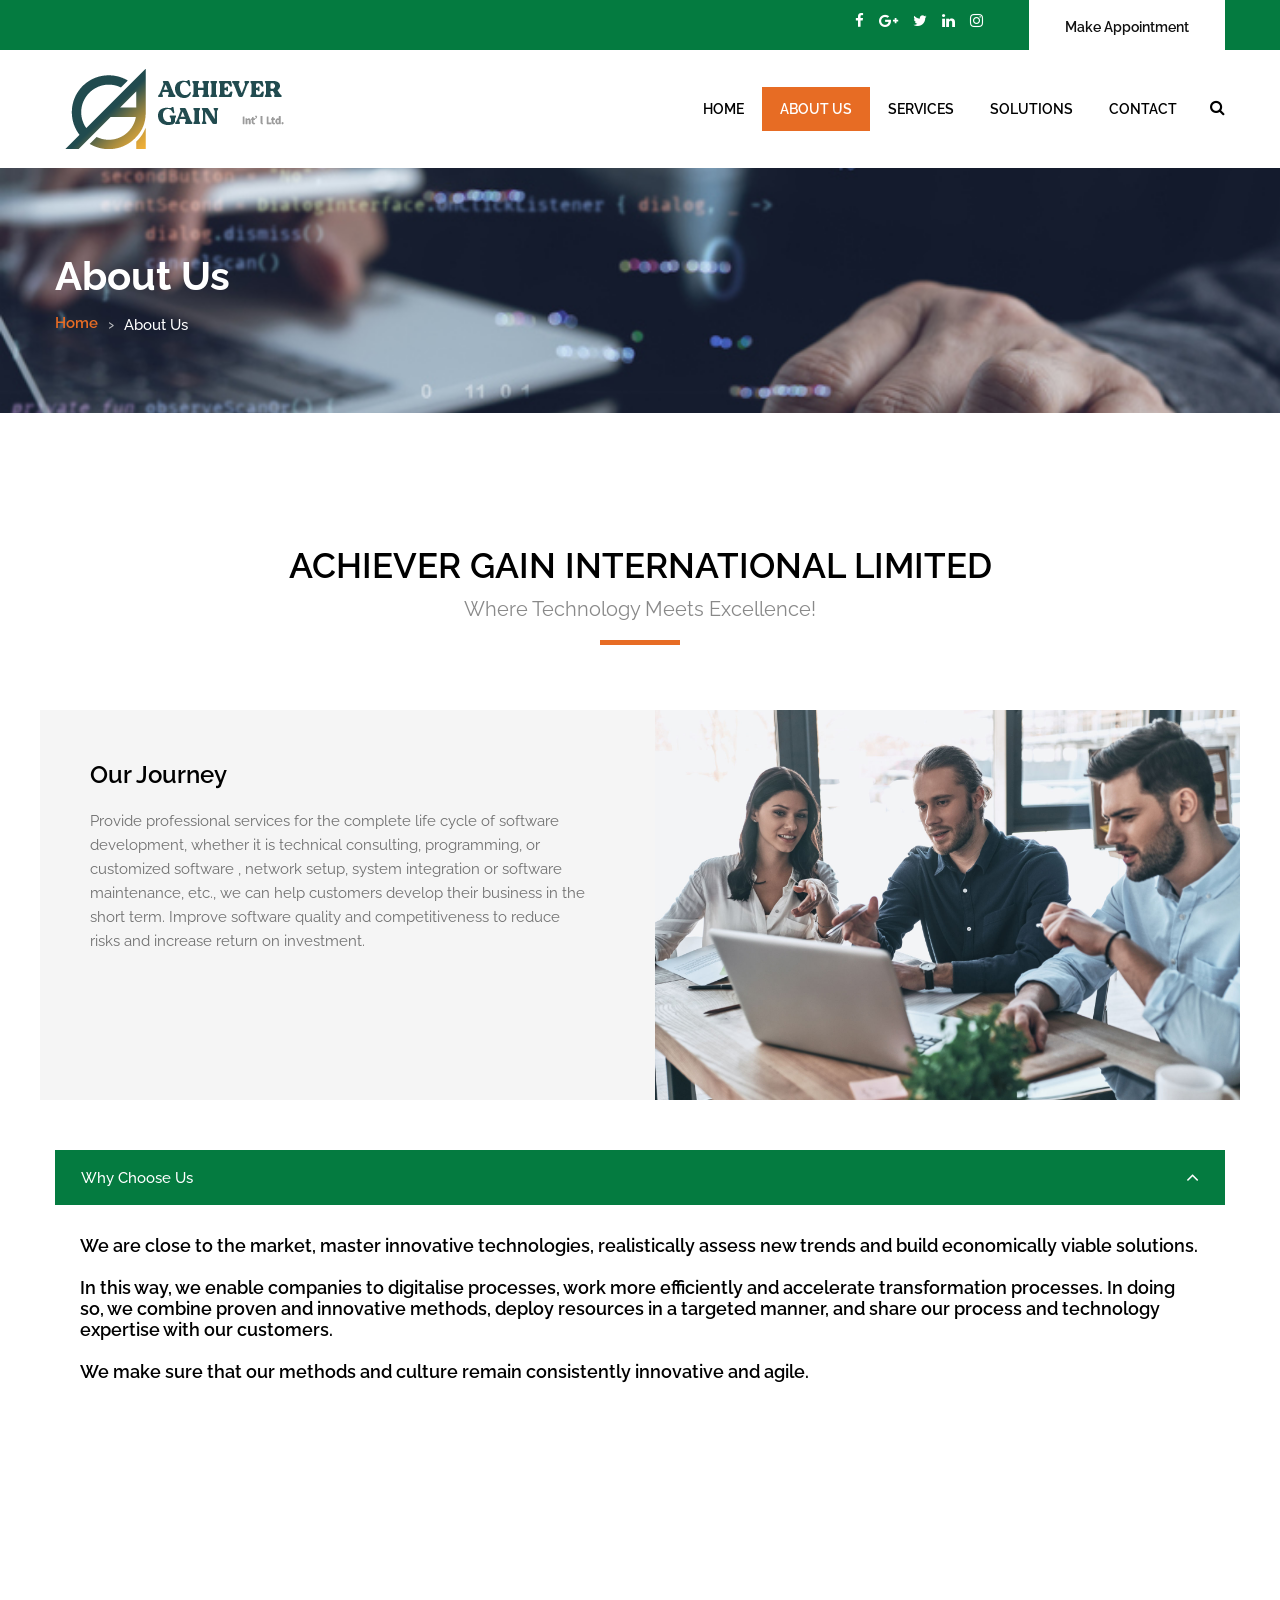
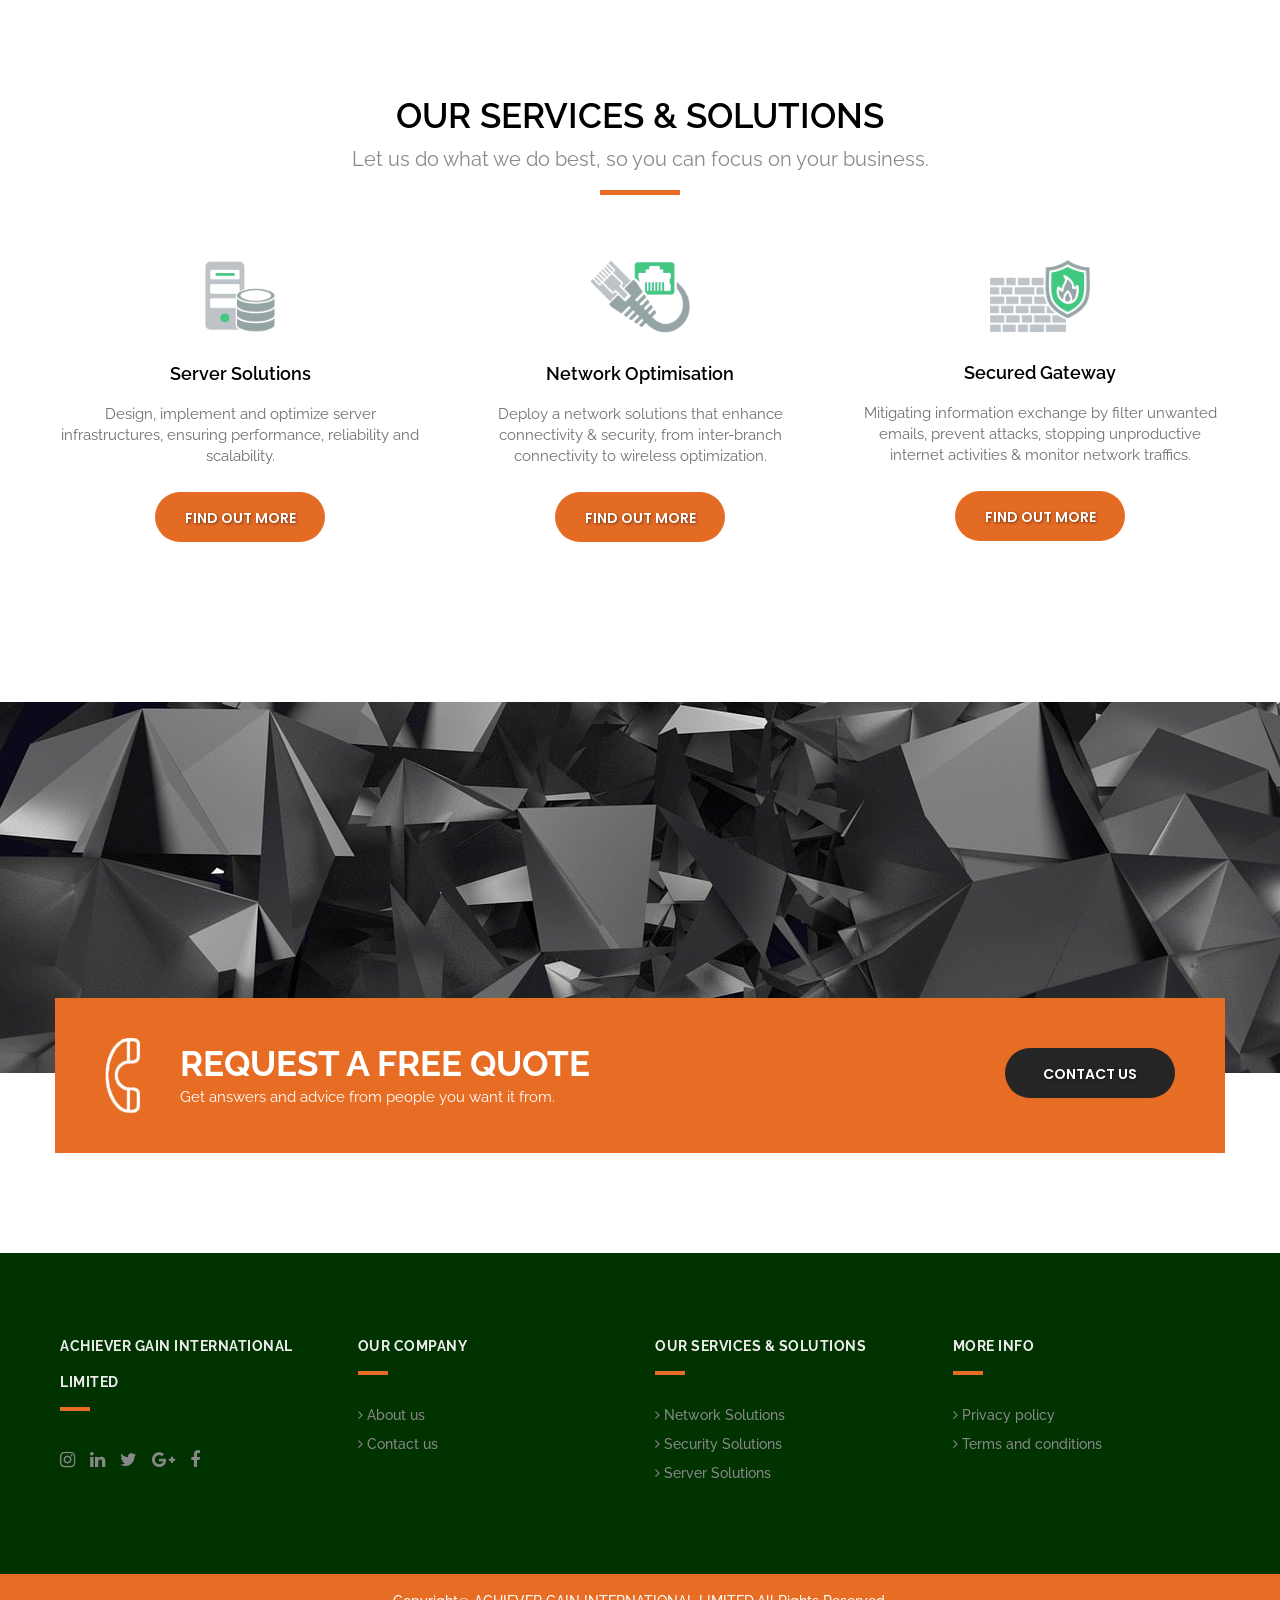
==== it_about.html @ d4561163 "完成（？ 應該剩聯絡我們功能" ====
<!DOCTYPE html>
<html lang="en">

<head>
	<!-- basic -->
	<meta charset="utf-8">
	<meta http-equiv="X-UA-Compatible" content="IE=edge">
	<!-- mobile metas -->
	<meta name="viewport" content="width=device-width, initial-scale=1">
	<meta name="viewport" content="initial-scale=1, maximum-scale=1">
	<!-- site metas -->
	<title>GTN - Where Technology Meets Excellence</title>
	<meta name="keywords" content="">
	<meta name="description" content="">
	<meta name="author" content="">
	<!-- site icons -->
	<link rel="icon" href="images/fevicon/fevicon.png" type="image/gif" />
	<!-- bootstrap css -->
	<link rel="stylesheet" href="css/bootstrap.min.css" />
	<!-- Site css -->
	<link rel="stylesheet" href="css/style.css" />
	<!-- responsive css -->
	<link rel="stylesheet" href="css/responsive.css" />
	<!-- colors css -->
	<link rel="stylesheet" href="css/colors1.css" />
	<!-- custom css -->
	<link rel="stylesheet" href="css/custom.css" />
	<!-- wow Animation css -->
	<link rel="stylesheet" href="css/animate.css" />
	<!--[if lt IE 9]>
      <script src="https://oss.maxcdn.com/libs/html5shiv/3.7.0/html5shiv.js"></script>
      <script src="https://oss.maxcdn.com/libs/respond.js/1.4.2/respond.min.js"></script>
      <![endif]-->
</head>

<body id="default_theme" class="it_service about">
	<!-- loader -->
	<div class="bg_load"> <img class="loader_animation" src="images/loaders/loader_1.png" alt="#" /> </div>
	<!-- end loader -->
	<!-- header -->
	<header id="default_header" class="header_style_1">
		<!-- header top -->
		<div class="header_top">
			<div class="container">
				<div class="row">
					<div class="col-md-8">
						<div class="full">
							<div class="topbar-left"></div>
						</div>
					</div>
					<div class="col-md-4 right_section_header_top">
						<div class="float-left">
							<div class="social_icon">
								<ul class="list-inline">
									<li><a class="fa fa-facebook" href="https://www.facebook.com/" title="Facebook"
											target="_blank"></a></li>
									<li><a class="fa fa-google-plus" href="https://plus.google.com/" title="Google+"
											target="_blank"></a></li>
									<li><a class="fa fa-twitter" href="https://twitter.com" title="Twitter"
											target="_blank"></a></li>
									<li><a class="fa fa-linkedin" href="https://www.linkedin.com" title="LinkedIn"
											target="_blank"></a></li>
									<li><a class="fa fa-instagram" href="https://www.instagram.com" title="Instagram"
											target="_blank"></a></li>
								</ul>
							</div>
						</div>
						<div class="float-right">
							<div class="make_appo"> <a class="btn white_btn"
									href="it_contact.html">Make Appointment</a> </div>
						</div>
					</div>
				</div>
			</div>
		</div>
		<!-- end header top -->
		<!-- header bottom -->
		<div class="header_bottom">
			<div class="container">
				<div class="row">
					<div class="col-lg-3 col-md-12 col-sm-12 col-xs-12">
						<!-- logo start -->
						<div class="logo"> <a href="index.html"><img src="images/logos/it_logo.png" alt="logo" /></a>
						</div>
						<!-- logo end -->
					</div>
					<div id="menu_box" class="col-lg-9 col-md-12 col-sm-12 col-xs-12">
						<!-- js 帶入 -->
					</div>
				</div>
			</div>
		</div>
		<!-- header bottom end -->
	</header>
	<!-- end header -->
	<!-- inner page banner -->
	<div id="inner_banner" class="section inner_banner_section">
		<div class="container">
			<div class="row">
				<div class="col-md-12">
					<div class="full">
						<div class="title-holder">
							<div class="title-holder-cell text-left">
								<h1 class="page-title">About Us</h1>
								<ol class="breadcrumb">
									<li><a href="index.html">Home</a></li>
									<li class="active">About Us</li>
								</ol>
							</div>
						</div>
					</div>
				</div>
			</div>
		</div>
	</div>
	<!-- end inner page banner -->
	<!-- section -->
	<div class="section padding_layout_1">
		<div class="container">
			<div class="row">
				<div class="col-md-12">
					<div class="full">
						<div class="main_heading text_align_center">
							<h2>ACHIEVER GAIN INTERNATIONAL LIMITED</h2>
							<p class="large">Where Technology Meets Excellence!</p>
						</div>
					</div>
				</div>
			</div>
			<!-- Profile Start -->
			<div class="row about_blog">
				<div class="col-lg-6 col-md-6 col-sm-12 about_cont_blog">
					<div class="full text_align_left">
						<h3>Our Journey</h3>
						<p>
							Provide professional services for the complete life cycle of software development, whether
							it
							is technical consulting, programming, or customized software , network setup, system
							integration or software maintenance, etc., we can help customers develop their business in
							the short term. Improve software quality and competitiveness to reduce risks and increase
							return on investment.
						</p>
					</div>
				</div>
				<div class="col-lg-6 col-md-6 col-sm-12 about_feature_img padding_right_0">
					<div class="full text_align_center">
						<img class="img-responsive" src="images/it_service/post-06.jpg" alt="#" />
					</div>
				</div>
			</div>
			<!-- Profile End -->
			<!-- Vision Start -->
			<div class="row" style="margin-top: 35px">
				<div class="col-md-12">
					<div class="full margin_bottom_30">
						<div class="accordion border_circle">
							<div class="bs-example">
								<div class="panel-group" id="accordion">
									<div class="panel panel-default">
										<div class="panel-heading">
											<p class="panel-title">
												<a data-toggle="collapse" data-parent="#accordion" href="#collapseOne"
													class="" aria-expanded="true">
													<!-- <i class="fa fa-bar-chart" aria-hidden="true"></i> -->
													Why Choose Us
													<i class="fa fa-angle-down"></i>
												</a>
											</p>
										</div>
										<div id="collapseOne" class="panel-collapse collapse show">
											<div class="panel-body">
												<p>
												<h4>

													We are close to the market, master innovative technologies,
													realistically assess new trends and build economically viable
													solutions. <br><br>
													In this way, we enable companies to digitalise processes,
													work more efficiently and accelerate transformation processes.
													In doing so, we combine proven and innovative methods,
													deploy resources in a targeted manner,
													and share our process and technology expertise with our
													customers.<br><br>
													We make sure that our methods and culture remain consistently
													innovative and agile.
													</b>

												</h4>
												</p>
											</div>
										</div>
									</div>
								</div>
							</div>
						</div>
					</div>
				</div>
			</div>
			<!-- Vision End -->
		</div>
	</div>
	<!-- end section -->
	<!-- section -->
	<div class="section padding_layout_1">
		<div class="container">
			<div class="row">
				<div class="col-md-12">
					<div class="full">
						<div class="main_heading text_align_center">
							<h2>Our Services & Solutions</h2>
							<p class="large">Let us do what we do best, so you can focus on your business.</p>
						</div>
					</div>
				</div>
			</div>
			<div class="row">
				<div class="col-lg-4 col-md-6 col-sm-6 col-xs-12">
					<div class="full text_align_center margin_bottom_30">
						<div class="center">
							<div class="icon"> <img src="images/it_service/i2.png" alt="#" /> </div>
						</div>
						<h4 class="theme_color">Server Solutions</h4>
						<p>Design, implement and optimize server infrastructures, ensuring performance, reliability and
							scalability.</p>
						<p><a class="btn main_bt" href="it_server_solution.html">Find Out More</a></p>
					</div>
				</div>
				<div class="col-lg-4 col-md-6 col-sm-6 col-xs-12">
					<div class="full text_align_center margin_bottom_30 margin_0">
						<div class="center">
							<div class="icon"> <img src="images/it_service/i4.png" alt="#" /> </div>
						</div>
						<h4 class="theme_color">Network Optimisation</h4>
						<p>Deploy a network solutions that enhance connectivity & security, from inter-branch
							connectivity to wireless optimization.</ p>
						<p><a class="btn main_bt" href="it_network_solution.html">Find Out More</a></p>
					</div>
				</div>
				<div class="col-lg-4 col-md-6 col-sm-6 col-xs-12">
					<div class="full text_align_center margin_bottom_30 margin_0">
						<div class="center">
							<div class="icon"> <img src="images/it_service/i5.png" alt="#" /> </div>
						</div>
						<h4 class="theme_color">Secured Gateway</h4>
						<p>Mitigating information exchange by filter unwanted emails, prevent attacks, stopping
							unproductive internet activities & monitor network traffics.</p>
						<p><a class="btn main_bt" href="it_security_solution.html">Find Out More</a></p>
					</div>
				</div>
			</div>
		</div>
	</div>
	<!-- end section -->
	<style>
		.unafter::after {
			display: none;
		}
	</style>
	<!-- section -->
	<div class="section padding_layout_1 testmonial_section white_fonts">
		<div class="container">
			<div class="row">
				<div class="col-md-12">
					<div class="full">
						<div class="main_heading text_align_left unafter"></div>
					</div>
				</div>
			</div>
			<div class="row">
				<div class="col-sm-7">
					<div class="full">
						<div id="testimonial_slider" class="carousel slide" data-ride="carousel">

						</div>
					</div>
				</div>
				<div class="col-sm-5">
					<div class="full"> </div>
				</div>
			</div>
		</div>
	</div>
	<!-- end section -->
	<!-- section -->
	<div class="section">
		<div class="container">
			<div class="row">
				<div class="col-md-12">
					<div class="full">
						<div class="contact_us_section">
							<div class="call_icon"> <img src="images/it_service/phone_icon.png" alt="#" /> </div>
							<div class="inner_cont">
								<h2>REQUEST A FREE QUOTE</h2>
								<p>Get answers and advice from people you want it from.</p>
							</div>
							<div class="button_Section_cont"><a class="btn dark_gray_bt" href="it_contact.html">Contact us</a> </div>
						</div>
					</div>
				</div>
			</div>
		</div>
	</div>
	<!-- end section -->
	<!-- section -->
	<div class="section padding_layout_1" style="padding: 50px 0;">

	</div>
	<!-- end section -->
	<!-- Modal -->
	<div class="modal fade" id="search_bar" role="dialog">
		<div class="modal-dialog">
			<!-- Modal content-->
			<div class="modal-content">
				<div class="modal-header">
					<button type="button" class="close" data-dismiss="modal"><i class="fa fa-close"></i></button>
				</div>
				<div class="modal-body">
					<div class="row">
						<div
							class="col-lg-8 col-md-8 col-sm-8 offset-lg-2 offset-md-2 offset-sm-2 col-xs-10 col-xs-offset-1">
							<div class="navbar-search">
								<form action="#" method="get" id="search-global-form" class="search-global">
									<input type="text" placeholder="Type to search" autocomplete="off" name="s"
										id="search" value="" class="search-global__input">
									<button class="search-global__btn"><i class="fa fa-search"></i></button>
									<div class="search-global__note">Begin typing your search above and press return to
										search.</div>
								</form>
							</div>
						</div>
					</div>
				</div>
			</div>
		</div>
	</div>
	<!-- End Model search bar -->
	<!-- footer -->
	<footer id="footer_box" class="footer_style_2">
		<!-- js帶入 -->
	</footer>
	<!-- end footer -->
	<!-- js section -->
	<script src="js/jquery.min.js"></script>
	<script src="js/bootstrap.min.js"></script>
	<!-- menu js -->
	<script src="js/menumaker.js"></script>
	<!-- wow animation -->
	<script src="js/wow.js"></script>
	<!-- custom js -->
	<script src="js/custom.js"></script>
	<script src="./js/model.js"></script>
</body>

</html>
---- css/style.css ----
/*------------------------------------------------------------------
		File Name: style.css
-------------------------------------------------------------------*/

/*------------------------------------------------------------------
		[Table of contents]

	1.  IMPORT FONTS
    2.  IMPORT FILES
	3.  BASIC
    4.  LOADER
	5.  HEADER
	    - Header Top 
	    - Menu 
	    - Search Bar
	    - Side Menu
		- Fix Header
	6.  SLIDER PARALLAX
	    - Simple Parallax
	    - Slider Text
		- Testimonial slider
	7.  SECTION
	    - Counter
		- Form
		- Progress Bar
		- Pagination
	8.  SLIDER
	9.  ACCORDION
	10. PRICE TABLE
	11. INNER PAGE BANNER
	12. SIDEBAR
	    - Sidebar Search
	13. BLOG	
        - Blog Detail	
	14. CASE STUDIES
	15. SHOP
    16. FOOTER
	17. CUSTOM
		
-------------------------------------------------------------------*/

/*------------------------------------------------------------------
		1. IMPORT FONTS
-------------------------------------------------------------------*/

@import url(https://fonts.googleapis.com/css?family=Source+Sans+Pro:300,400,400i,600,700,900);
@import url('https://fonts.googleapis.com/css?family=Raleway:100,100i,200,200i,300,300i,400,400i,500,500i,600,600i,700,700i,800,800i,900,900i');
@import url('https://fonts.googleapis.com/css?family=Poppins:100,100i,200,200i,300,300i,400,400i,500,500i,600,600i,700,700i,800,800i,900,900i');
@import url(https://fonts.googleapis.com/css?family=Roboto:300,400,400i,500,500i,700,700i);
@import url(https://fonts.googleapis.com/css?family=Arvo:400,400i,700,700i);
/*------------------------------------------------------------------
		2. IMPORT FILES
-------------------------------------------------------------------*/

@import url(animate.css);
@import url(font-awesome.min.css);
/*------------------------------------------------------------------
		3. BASIC
-------------------------------------------------------------------*/

* {
    margin: 0;
    padding: 0;
    outline: none !important;
    box-sizing: border-box;
}

html,
body {
    color: #898989;
    font-size: 15px;
    font-family: 'Raleway', sans-serif;
    line-height: normal;
    font-weight: 400;
    overflow-x: hidden;
}

body {
    overflow-x: hidden;
}

body.demos .section {
    background: url(images/bg.png) repeat top center #f2f3f5;
}

body.demos .section-title img {
    max-width: 280px;
    display: block;
    margin: 10px auto;
}

body.demos .service-widget h3 {
    border-bottom: 1px solid #ededed;
    font-size: 18px;
    padding: 20px 0;
    background-color: #ffffff;
}

body.demos .service-widget {
    margin: 0 0 30px;
    padding: 30px;
    background-color: #fff
}

body.demos .container-fluid {
    max-width: 1080px
}

a {
    color: #1f1f1f;
    text-decoration: none !important;
    outline: none !important;
    -webkit-transition: all .3s ease-in-out;
    -moz-transition: all .3s ease-in-out;
    -ms-transition: all .3s ease-in-out;
    -o-transition: all .3s ease-in-out;
    transition: all .3s ease-in-out;
}

h1,
h2,
h3,
h4,
h5,
h6 {
    letter-spacing: 0;
    font-weight: normal;
    position: relative;
    padding: 0;
    font-weight: normal;
    line-height: normal;
    color: #1f1f1f;
    margin: 0
}

h6 {
    font-size: 14px;
    margin-bottom: 10px;
}

h1 {
    font-size: 24px
}

.small_heading.main-heading h2 {
    font-size: 21px;
}

.small_heading.main-heading::after {
    top: 18px;
}

.small_heading.main-heading {
    margin-bottom: 20px;
    width: 100%;
}

h3 {
    font-size: 18px
}

h4 {
    font-size: 16px
}

h5 {
    font-size: 14px
}

h1 a,
h2 a,
h3 a,
h4 a,
h5 a,
h6 a {
    color: #212121;
    text-decoration: none !important;
    opacity: 1
}

ol,
ul {
    list-style: none;
    margin: 0;
}

a {
    color: #000;
    text-decoration: none;
    outline: none;
}

a,
.btn {
    text-decoration: none !important;
    outline: none !important;
    -webkit-transition: all .3s ease-in-out;
    -moz-transition: all .3s ease-in-out;
    -ms-transition: all .3s ease-in-out;
    -o-transition: all .3s ease-in-out;
    transition: all .3s ease-in-out;
}

.btn-custom {
    margin-top: 20px;
    background-color: transparent;
    border: 2px solid #ddd;
    padding: 12px 40px;
    font-size: 16px;
}

.button_section {
    float: left;
    width: 100%;
}

a.btn,
button.btn {
    min-width: 170px;
    height: 50px;
    border-radius: 100px;
    padding: 0;
    text-align: center;
    line-height: 52px;
    font-size: 14px;
    font-weight: 600;
    text-transform: uppercase;
    margin-top: 10px;
    color: #fff;
    border: solid transform 1px;
    text-shadow: 1px 1px 3px rgba(0, 0, 0, .5);
    position: relative;
    font-family: 'Poppins', sans-serif;
}

.btn.dark_gray_bt {
    background: #252525;
}

a.btn.border_btn {
    border: solid transparent 1px;
    background: transparent;
}

a.btn:hover,
button.btn:hover,
a.btn:focus,
button.btn:focus {
    background: #252525;
    color: #fff;
}

button.btn.white_btn,
a.btn.white_btnbutton.btn.white_btn,
a.btn.white_btn {
    background: #fff;
    padding: 0 50px;
}

.btn.square_bt i {
    margin-left: 8px;
    font-weight: 600;
    top: -1px;
    position: relative;
}

.bottom_info .btn.square_bt {
    margin: 0;
}

.bottom_info .pull-right {
    margin-top: 17px !important;
}

.blog_grid .bottom_info .pull-right {
    margin-top: 0 !important;
}

.padding-bottom_0 {
    padding-bottom: 0 !important;
}

.padding-top_0 {
    padding-top: 0 !important;
}

.padding-bottom_1 {
    padding-bottom: 10px !important;
}

.padding-bottom_2 {
    padding-bottom: 20px !important;
}

.padding-bottom_3 {
    padding-bottom: 30px !important;
}

.padding-bottom_4 {
    padding-bottom: 40px !important;
}

.padding-bottom_5 {
    padding-bottom: 50px !important;
}

.pull-right {
    float: right !important;
}

.pull-left {
    float: left !important;
}

.img-responsive {
    max-width: 100%;
}

.color_black p,
.color_black ul,
.color_black ul li {
    color: #000;
}

.black_color {
    color: #000;
}

.semi_bold {
    font-weight: 600;
}

.lead {
    font-size: 18px;
    line-height: 30px;
    color: #767676;
    margin: 0;
    padding: 0;
}

blockquote {
    margin: 20px 0 20px;
    padding: 30px;
}

.margin_0 {
    margin: 0 !important;
}

.padding_0 {
    padding: 0 !important;
}

h2 {
    font-size: 35px;
    color: #000;
    line-height: 36px;
    font-weight: 600;
    position: relative;
    margin-bottom: 15px;
    text-transform: uppercase;
    margin-top: 15px;
}

h3 {
    font-size: 24px;
    color: #000;
    line-height: normal;
    font-weight: 500;
    text-transform: none;
    margin-bottom: 20px;
    font-weight: 600;
}

h4 {
    font-size: 18px;
    color: #000;
    line-height: 21px;
    font-weight: 600;
    text-transform: none;
    margin: 30px 0 20px 0;
}

h5 {
    font-size: 15px;
    font-weight: 700;
    text-transform: uppercase;
    margin: 0;
    line-height: normal;
    color: #000;
}

p {
    color: #707070;
    font-size: 15px;
    line-height: 21px;
}

p.large {
    color: #898989;
    font-size: 20px;
    font-weight: 400;
    margin: 0 0 10px 0;
}

p.large_2 {
    font-weight: 500;
    font-size: 18px;
    color: #898989;
}

button,
input,
select,
textarea,
option {
    font-family: 'Poppins', sans-serif;
}

a#submit {
    z-index: 1;
}

a:hover,
a:focus {
    color: #000;
    text-decoration: none;
}

.span1,
.span2,
.span3,
.span4,
.span5,
.span6,
.span7,
.span8,
.span9,
.span10 {
    padding: 0 15px;
    float: left;
    min-height: 25px;
}

.border_radius_0 {
    border-radius: 0 !important;
}

.span1 {
    width: 10%;
}

.span2 {
    width: 20%;
}

.span3 {
    width: 30%;
}

.span4 {
    width: 40%;
}

.span5 {
    width: 50%;
}

.span6 {
    width: 60%;
}

.span7 {
    width: 70%;
}

.span8 {
    width: 80%;
}

.span9 {
    width: 90%;
}

.span10 {
    width: 100%;
}

.container {
    width: 1200px;
    max-width: 1200px;
}

.section_padding {
    padding: 80px 0 100px;
}

.layout_2_padding {
    padding: 100px 0 80px;
}

.full {
    width: 100%;
    float: left;
    margin: 0;
    padding: 0;
}

.top_80 {
    top: 80px;
}

.vertical-center {
    display: flex;
    align-items: center;
    height: 100%;
    width: 100%;
}

.right_side {
    float: right;
}

.text_align_right {
    text-align: right;
}

.left_side {
    float: left;
}

.text_align_left {
    text-align: left;
}

.text_align_center {
    text-align: center;
}

.center {
    width: 100%;
    display: flex;
    justify-content: center;
}

.modal-backdrop.show {
    opacity: 1;
}

.border_dotted_circle {
    border: dotted #e1e1e1 3px;
    width: 170px;
    height: 170px;
    border-radius: 100%;
    display: flex;
    justify-content: center;
    align-items: center;
    position: relative;
    z-index: 1;
}

.border_dotted_circle:hover,
.border_dotted_circle:focus {
    border: dotted #e1e1e1 3px;
    animation-name: rotate;
    animation-duration: 2s;
    animation-iteration-count: infinite;
    animation-timing-function: linear;
    -webkit-animation-name: rotate;
    -webkit-animation-duration: 2s;
    -webkit-animation-iteration-count: infinite;
    -webkit-animation-timing-function: linear;
    -moz-animation-name: rotate;
    -moz-animation-duration: 2s;
    -moz-animation-iteration-count: infinite;
    -moz-animation-timing-function: linear;
    -ms-animation-name: rotate;
    -ms-animation-duration: 5s;
    -ms-animation-iteration-count: infinite;
    -ms-animation-timing-function: linear;
    -o-animation-name: rotate;
    -o-animation-duration: 2s;
    -o-animation-iteration-count: infinite;
    -o-animation-timing-function: linear;
}

@-webkit-keyframes rotate {
    from {
        -webkit-transform: rotate(0deg);
        -moz-transform: rotate(0deg);
        -ms-transform: rotate(0deg);
        -o-transform: rotate(0deg);
        transform: rotate(0deg);
    }
    to {
        -webkit-transform: rotate(360deg);
        -moz-transform: rotate(360deg);
        -ms-transform: rotate(360deg);
        -o-transform: rotate(360deg);
        transform: rotate(360deg);
    }
}

@-moz-keyframes rotate {
    from {
        -moz-transform: rotate(0deg);
    }
    to {
        -moz-transform: rotate(360deg);
    }
}

.white_fonts p,
.white_fonts h1,
.white_fonts h2,
.white_fonts h3,
.white_fonts h4,
.white_fonts h5,
.white_fonts h6,
.white_fonts ul,
.white_fonts ul li,
.white_fonts ul li a,
.white_fonts ul i,
.white_fonts .post_info i,
.white_fonts div,
.white_fonts a.read_more {
    color: #fff !important;
}

.light_silver_fonts p,
.light_silver_fonts h1,
.light_silver_fonts h2,
.light_silver_fonts h3,
.light_silver_fonts h4,
.light_silver_fonts h5,
.light_silver_fonts h6,
.light_silver_fonts ul,
.light_silver_fonts ul li,
.light_silver_fonts ul li a,
.light_silver_fonts ul i,
.light_silver_fonts .post_info i,
.light_silver_fonts div,
.light_silver_fonts a.read_more {
    color: #ccc !important;
}

/** icon **/

.iconsmind-Over-Time2::before {
    content: "\eb2e";
}

.iconsmind-Money-2::before {
    content: "\eac6";
}

.iconsmind-People-onCloud::before {
    content: "\eb52";
}

.iconsmind-Wallet-2::before {
    content: "\ede5";
}

.iconsmind-Shield::before {
    content: "\ec4f";
}

.iconsmind-Ribbon-2::before {
    content: "\ebf5";
}

/** end icon **/

section.background_bg_bottom {
    background-repeat: repeat-x !important;
    background-position: bottom center !important;
}

.parallax_bg {
    background-repeat: no-repeat;
    background-position: center center;
    background-size: cover;
}

.dark_gray {
    background-color: #111;
    min-height: 400px;
}

.dark_gray.white_fonts h2 {
    color: #047B40 !important;
}

.dark_gray.light_silver_fonts h2 {
    color: #fff !important;
}

.list_style_1 {
    font-size: 14px;
    font-weight: 500;
    margin: 20px 0 15px;
}

.list_style_1 i {
    float: left;
    margin: 3px 16px 0 0;
}

.light_silver {
    background: #f8f8f8;
}

.light_silver_2 {
    background: #f8f8f8 !important;
}

.padding-bottom_5 {
    padding-bottom: 50px !important;
}

hr.dottad_border {
    border-top: dotted 3px;
    margin: 80px 0;
}

.margin_bottom_30_all {
    margin-bottom: 30px;
}

.margin_bottom_50_all {
    margin-bottom: 50px;
}

.margin_bottom_20_all {
    margin-bottom: 20px;
}

.margin_bottom_0 {
    margin-bottom: 0px !important;
}

.section {
    float: left;
    width: 100%;
}

.pagination>li.active a {
    color: #fff;
}

.contant_section {
    float: left;
    width: 100%;
}

.blog_feature_img img {
    width: 100%;
}

.main_heading {
    position: relative;
    margin-bottom: 65px;
}

.main_heading::after {
    content: "";
    display: block;
    margin: 20px auto 0;
    width: 80px;
    height: 5px;
    background: #E76C24;
}

.main_heading.text_align_left::after {
    margin-left: 0;
}

.main_heading.text_align_right::after {
    margin-right: 0;
}

.icon img {
    width: 100px;
}

/*------------------------------------------------------------------
		4. LOADER
-------------------------------------------------------------------*/

.bg_load {
    float: left;
    position: fixed;
    width: 100%;
    text-align: center;
    height: 100%;
    z-index: 999;
    top: 0;
    left: 0;
    display: flex;
    justify-content: center;
    align-items: center;
}

.loader_animation {
    animation-name: rotatey;
    animation-duration: 2s;
    animation-iteration-count: infinite;
    animation-timing-function: linear;
    -webkit-animation-name: rotatey;
    -webkit-animation-duration: 2s;
    -webkit-animation-iteration-count: infinite;
    -webkit-animation-timing-function: linear;
    -moz-animation-name: rotatey;
    -moz-animation-duration: 2s;
    -moz-animation-iteration-count: infinite;
    -moz-animation-timing-function: linear;
    -ms-animation-name: rotatey;
    -ms-animation-duration: 2s;
    -ms-animation-iteration-count: infinite;
    -ms-animation-timing-function: linear;
    -o-animation-name: rotatey;
    -o-animation-duration: 2s;
    -o-animation-iteration-count: infinite;
    -o-animation-timing-function: linear;
}

@-webkit-keyframes rotatey {
    from {
        -webkit-transform: rotatey(0deg);
        -moz-transform: rotatey(0deg);
        -ms-transform: rotatey(0deg);
        -o-transform: rotatey(0deg);
        transform: rotatey(0deg);
    }
    to {
        -webkit-transform: rotatey(360deg);
        -moz-transform: rotatey(360deg);
        -ms-transform: rotatey(360deg);
        -o-transform: rotatey(360deg);
        transform: rotatey(360deg);
    }
}

@-moz-keyframes rotatey {
    from {
        -moz-transform: rotatey(0deg);
    }
    to {
        -moz-transform: rotatey(360deg);
    }
}

.full_layout_without_container {
    padding: 80px 15px 50px;
}

.opacity_half_color {
    opacity: 0.5;
}

.opacity_70_color {
    opacity: 0.7;
}

.padding_75 {
    padding: 75px 0;
}

/*------------------------------------------------------------------
		5. HEADER
-------------------------------------------------------------------*/

/*----- header fix -----*/

.fixed-header {
    position: fixed;
    top: 0;
    left: 0;
    width: 100%;
}

/*----- Header Top -----*/

header {
    position: relative;
    z-index: 1;
}

header .right_bt {
    float: right;
}

header .right_bt .btn {
    margin: 26px 0 0;
}

.header_top {
    min-height: 50px;
}

.header_bottom {
    min-height: auto;
}

.header_top ul {
    list-style: none;
    margin: 10px 0;
    padding: 0;
}

.header_top ul li {
    font-size: 14px;
    color: #fff;
    float: left;
}

.header_top ul li i {
    margin: 0 2px 0 0;
}

.header_top ul li i {
    color: #fff;
    transition: ease all 0.2s;
    font-size: 18px;
    margin-right: 5px;
}

.header_top .social_icon ul li a {
    color: #fff;
}

.top_information.pull-left li {
    margin-right: 20px;
}

.top_information.pull-right li {
    margin-left: 20px;
}

.logo {
    float: left;
    margin: 19px 0 19px;
    position: relative;
    left: 0;
}

.logo img {
    height: 80px;
}

.header_style_1 .header_top {
    position: relative;
}

.make_appo {
    float: right;
}

.make_appo .btn.white_btn {
    margin: 0;
    border-radius: 0;
    font-weight: 600;
    padding: 0 35px;
    font-family: 'Raleway', sans-serif;
}

.topbar-left {
    float: left;
}

.header_top .topbar-left .list-inline {
    float: left;
    margin: 13px 0;
}

.header_top ul li {
    font-size: 13px;
    color: #fff;
    float: left;
    margin-right: 20px;
}

.mechanic header#default_header {
    border-top: solid #3c5c9e 8px;
}

.mechanic .logo {
    margin: 25px 0 0;
}

.header_bottom {
    position: relative;
    z-index: 9;
}

/*----- Menu -----*/

.menu_side {
    float: right;
    width: auto;
}

.main_menu div#navbar_menu ul li a i {
    font-weight: 600;
}

#navbar_menu,
#navbar_menu ul,
#navbar_menu ul li,
#navbar_menu ul li a,
#navbar_menu #menu-button {
    margin: 0;
    padding: 0;
    border: 0;
    list-style: none;
    line-height: 1;
    display: block;
    -webkit-box-sizing: border-box;
    -moz-box-sizing: border-box;
    box-sizing: border-box;
}

#navbar_menu ul,
#navbar_menu ul li,
#navbar_menu ul li a,
#navbar_menu #menu-button {
    position: relative;
}

#navbar_menu:after,
#navbar_menu>ul:after {
    content: ".";
    display: block;
    clear: both;
    visibility: hidden;
    line-height: 0;
    height: 0;
}

#navbar_menu #menu-button {
    display: none;
}

#navbar_menu {
    margin: 37px 0 0 0;
    float: left;
}

#navbar_menu>ul>li {
    float: left;
}

#navbar_menu.align-center>ul {
    font-size: 0;
    text-align: center;
}

#navbar_menu.align-center>ul>li {
    display: inline-block;
    float: none;
}

#navbar_menu.align-center ul ul {
    text-align: left;
}

#navbar_menu.align-right>ul>li {
    float: right;
}

#navbar_menu>ul>li>a {
    padding: 15px 18px;
    font-size: 14px;
    color: #000;
    font-weight: 600;
    text-transform: uppercase;
}

#navbar_menu ul ul {
    position: absolute;
    left: -9999px;
}

#navbar_menu.align-right ul ul {
    text-align: right;
}

#navbar_menu ul ul li {
    height: 0;
    -webkit-transition: all .25s ease;
    -moz-transition: all .25s ease;
    -ms-transition: all .25s ease;
    -o-transition: all .25s ease;
    transition: all .25s ease;
}

#navbar_menu li:hover>ul {
    left: auto;
}

#navbar_menu.align-right li:hover>ul {
    left: auto;
    right: 0;
}

#navbar_menu li:hover>ul>li {
    height: 45px;
}

#navbar_menu ul ul ul {
    margin-left: 100%;
    top: 0;
}

#navbar_menu.align-right ul ul ul {
    margin-left: 0;
    margin-right: 100%;
}

#navbar_menu ul ul li a {
    padding: 15px 20px 15px;
    font-size: 14px;
    color: #999;
    font-weight: 500;
    background: #fff;
    color: #666 !important;
}

#navbar_menu ul ul li:last-child>a,
#navbar_menu ul ul li.last-item>a {}

#navbar_menu ul ul li:hover>a,
#navbar_menu ul ul li a:hover {
    color: #fff;
}

#navbar_menu ul ul {
    width: 250px;
    box-shadow: 0 5px 35px -18px #000;
    border-top: solid #000 2px;
}

#navbar_menu ul ul li a:hover,
#navbar_menu ul ul li a:focus {
    color: #fff !important;
    padding: 15px 20px 15px;
}

.main_bg {
    margin-top: 0px;
    min-height: 70px;
    position: relative;
}

/*-- Search Bar --*/

.search_icon {
    float: left;
    margin: 48px 0px 0 15px;
}

.search_icon ul {
    list-style: none;
    float: left;
    margin: 0;
    padding: 0;
}

.search_icon ul li {
    float: left;
    font-size: 14px;
}

.search_icon ul li {
    float: left;
    font-size: 16px;
}

.search_icon ul li a {
    color: #000;
}

#search_bar {
    padding: 0 !important;
}

#search_bar .modal-content {
    position: relative;
    background-color: transparent;
    border: none;
    border-radius: 0;
    box-shadow: none;
}

#search_bar .modal-dialog {
    width: 100%;
    padding: 0;
    margin: 0;
    transition: -webkit-transform .3s ease-out;
    transition: transform .3s ease-out;
    transition: transform .3s ease-out, -webkit-transform .3s ease-out;
    -webkit-transform: translate(0, 0%);
    transform: translate(0, 0%);
    max-width: 100%;
    margin: 0;
}

#search_bar button.close {
    float: right;
    font-weight: 400;
    line-height: 1;
    color: #000;
    text-shadow: none;
    opacity: 1;
    width: 60px;
    height: 60px;
    font-size: 18px;
    background: #fff;
    margin: 0;
    position: fixed;
    right: 0;
}

#search_bar .modal-header {
    padding: 0;
    border-bottom: none;
}

#search_bar .search-global {
    position: absolute;
    top: 50vh;
    margin-top: -122px;
    width: 90%;
}

#search_bar .search-global__input {
    width: 100%;
    color: #fff;
    border: none;
    border-bottom: 1px solid #fff !important;
    background-color: transparent;
    opacity: 1;
    height: auto !important;
    padding: 0 70px 23px 0 !important;
    font-size: 65px;
    font-weight: 600;
    line-height: 75px;
    letter-spacing: -3px;
}

#search_bar .search-global__btn {
    position: absolute;
    top: 7px;
    right: 16px;
    font-size: 42px;
    color: #fff;
    border: none;
    background-color: transparent;
    transition: all 0.3s;
    cursor: pointer;
}

#search_bar .search-global__note {
    margin-top: 25px;
    font-size: 15px;
    color: #fff;
}

#search_bar *::placeholder {
    color: #fff;
    opacity: 1;
}

#search_bar .modal-body {
    float: left;
    width: 100%;
    margin: 0;
    padding: 0;
}

#search_bar .navbar-search {
    float: left;
    width: 100%;
    display: flex;
    justify-content: center;
}

.modal-open {
    padding: 0 !important;
}

.modal-backdrop.in {
    opacity: 1;
}

.modal-backdrop {
    position: fixed;
    top: 0;
    right: 0;
    bottom: 0;
    left: 0;
    z-index: 1040;
    background-color: rgba(0, 0, 0, .8);
}

/*-- Side Menu --*/

.menu_icon {
    float: left;
    padding: 48px 0 0 0;
}

.menu_icon ul {
    list-style: none;
    margin: 0;
    padding: 0;
}

.menu_icon ul li a {
    color: #000;
}

/*-- Fix Header --*/

.fix_header {
    position: absolute;
    width: 100%;
    top: 0;
}

/*-- header style 2 --*/

.header_style_2 #navbar_menu {
    margin: 12px 0 11px;
    float: left;
}

.header_style_2 .search_icon {
    float: left;
    margin: 22px 0 0 21px;
}

.menu_icon {
    padding: 22px 0px 0 0px;
}

.header_bottom .info_cont h4 {
    font-size: 14px;
    font-family: poppins;
    font-weight: 500;
}

.header_bottom .information_bottom p {
    color: #737373;
    font-family: poppins;
    font-size: 14px;
}

.header_bottom .information_bottom {
    margin: 45px 0 0;
}

.main_bg #navbar_menu>ul>li>a {
    color: #fff;
}

.main_bg .search_icon ul li a {
    color: #fff;
}

.main_bg .menu_icon ul li a {
    color: #fff;
}

.header_style_2 .header_top ul li,
.header_style_2 .header_top a,
.header_style_2 .header_top i {
    color: #737373;
}

.header_style_2 .header_bottom {
    background: #fff;
}

.header_style_2 .menu_side {
    float: right;
    width: 100%;
}

.header_style_4 .header_top {
    background: transparent;
}

.header_style_4 .header_bottom {
    min-height: 120px;
    background: #ffffff;
    padding: 0 30px 0 20px;
    float: left;
    width: 100%;
}

.header_style_4 .logo {
    left: 0px;
}

header .header_top,
header .header_bottom,
section,
footer,
.bottom_footer,
.light_silver,
.bottom_silver_section {
    float: left;
    width: 100%;
}

/*------------------------------------------------------------------
		6. SLIDER PARALLAX
-------------------------------------------------------------------*/

#full_slider.full_slider_inner {
    position: relative;
    z-index: 0;
    min-height: 900px;
    overflow: hidden;
}

div#pallax_slider {
    width: 100%;
    height: 900px;
    margin: 0;
    z-index: 0;
    overflow: hidden;
}

.dott_star {
    background-image: url('../images/star_dots.png');
    width: 100%;
    background-position: center center;
    height: 100%;
}

.dott_star2 {
    width: 100%;
    background-position: center center;
    height: 100%;
}

.clouds {
    background-image: url('../images/claud.png');
    width: 100%;
    background-position: center center;
    height: 100%;
}

.layer {
    position: absolute;
    display: block;
}

#l1 {
    z-index: 1;
    top: 0;
    left: 0;
}

#l2 {
    z-index: 2;
    top: 0;
    left: 0;
}

#l3 {
    z-index: 3;
    bottom: -1px;
    left: 0px;
    top: inherit !important;
}

#l4 {
    z-index: 4;
    bottom: 0;
    left: 0;
}

.center_layer_img {
    width: 100%;
    text-align: center;
}

.blue_layer_bottom {
    background-image: url('../images/blue_layer_bottom.png');
    height: 132px;
    width: 100%;
    background-position: center bottom;
}

.light_blue div#pallax_slider {
    height: 780px;
}

.light_blue div#full_slider.full_slider_inner {
    height: 780px;
}

body.light_blue #full_slider.full_slider_inner {
    background: url('../images/star_bg2.png');
    background-size: cover;
}

/** Simple Parallax **/

.simple_slider_img {
    position: absolute;
    bottom: 0;
    width: 100%;
}

/** Slider Text **/

.slider_contant {
    position: relative;
    z-index: 3;
}

.slider_contant h2 {
    color: #fff;
    font-size: 65px;
    line-height: 82px;
    font-weight: 700;
    margin-bottom: 40px;
    text-transform: none;
}

.slider_contant p {
    margin: 0;
    color: #fff;
    font-size: 18px;
    font-weight: 500;
}

.slider_contant .button_section ul {
    float: right;
    margin-top: 7px;
}

.slider_contant .button_section ul li {
    float: left;
    margin: 0 5px 0 0;
}

.home_page_4 div#pallax_slider {
    height: 810px;
}

.home_page_4 #full_slider.full_slider_inner {
    min-height: 810px;
}

/*------------------------------------------------------------------
		7. SECTION
-------------------------------------------------------------------*/

.padding_layout_1 {
    padding-top: 120px;
    padding-bottom: 115px;
}

.padding_layout_2 {
    padding-top: 120px;
    padding-bottom: 80px;
}

.padding_layout_1_small {
    padding-top: 80px;
    padding-bottom: 80px;
}

section.quality_ser_bg {
    background-repeat: repeat-x !important;
    background-position: bottom center !important;
    background: url(../images/bg_patter_1.png);
}

.about_info {
    position: relative;
}

.about_info img {
    position: absolute;
    padding: 48px 42px;
    left: 0;
    z-index: 0;
}

.qulity_ser {
    background: rgba(0, 0, 0, 0.1);
    margin-bottom: 30px;
}

section.dottad_star_bg {
    background-repeat: no-repeat !important;
    background-position: bottom right !important;
    background-image: url('../images/gray_dotts.png');
}

#subscribe_form input {
    width: 540px;
    height: 50px;
    border-radius: 100px;
    border: none;
    padding: 0 26px;
    color: #898989;
    font-size: 14px;
    float: left;
    margin-top: 10px;
    margin-right: 20px;
}

#subscribe_form {
    margin-top: 10px;
}

.grow_business {
    background-position: right bottom !important;
    background: url(../images/bg_patter_2.png);
    background-repeat: no-repeat;
}

.bottom_silver_section {
    padding: 35px 0;
    min-height: 120px;
}

.information_bottom.left-side {
    width: auto;
    float: left;
}

.information_bottom.right-side {
    width: auto;
    float: right;
}

.information_bottom {
    float: left;
    display: flex;
    justify-content: center;
}

.info_cont h4 {
    margin: 0;
}

.info_cont p {
    color: #000;
    float: left;
    width: 100%;
    margin: 0;
}

.icon_bottom {
    width: 30px;
    margin-right: 20px;
    text-align: center;
}

.info_cont {
    float: left;
    padding: 4px 0;
}

.icon_bottom {
    width: 50px;
    margin-right: 15px;
    text-align: center;
    font-size: 30px;
    line-height: normal;
}

.cleaning .icon_bottom i {
    width: 50px;
    height: 50px;
    background: #149664;
    color: #fff;
    font-size: 20px;
    line-height: 48px;
    float: left;
}

.service_style_2 .qulity_ser {
    background: transparent;
    margin-bottom: 60px;
}

.heading_min_small {
    font-size: 24px;
    margin: 0 0 15px 0;
}

.sapport_img {
    margin-top: -30px;
}

.icon_circle {
    border-radius: 100%;
    width: 70px;
    height: 70px;
    text-align: center;
    display: flex;
    justify-content: center;
    align-items: center;
    margin-right: 20px;
}

.feature_contant {
    float: right;
    width: 75%;
}

.heading_feature {
    color: #000;
    font-weight: 600;
}

.feature_icons {
    display: flex;
    padding-bottom: 20px;
    padding-top: 10px;
}

.list_style_2 {
    margin-top: 20px;
}

.list_style_2 i {
    width: 40px;
    height: 40px;
    background: #632e62;
    border-radius: 100%;
    text-align: center;
    color: #fff;
    line-height: 40px;
    left: 0;
    position: absolute;
    top: 5px;
}

.list_style_2 li {
    width: 100%;
    position: relative;
    padding-left: 70px;
    margin-bottom: 20px;
}

.list_2_head {
    color: #000;
    text-transform: uppercase;
    margin: 0;
}

.list_style_1.sort li {
    float: left;
    width: 20%;
}

.list_style_1.sort {
    float: left;
    width: 100%;
}

#testimonial_slider {
    padding-right: 70px;
}

#testimonial_slider .carousel-indicators {
    position: absolute;
    right: 0;
    bottom: -45px;
    left: 0;
    z-index: 15;
    display: -webkit-box;
    display: -ms-flexbox;
    display: flex;
    -webkit-box-pack: center;
    -ms-flex-pack: center;
    justify-content: flex-start;
    padding-left: 0;
    margin-right: 0;
    margin-left: 0;
    list-style: none;
    margin-bottom: 0;
}

.team_info h4 {
    margin-bottom: 0;
}

.testimonial-container {
    position: relative;
    padding-left: 180px;
}

.testimonial-container .testimonial-photo {
    float: left;
    position: absolute;
    top: 0;
    left: 0;
    overflow: hidden;
}

.testimonial-container .testimonial-photo img {
    border-radius: 100%;
}

.testimonial_qoute i {
    color: #dfdfdf;
    font-size: 135px;
}

.testimonial_qoute .text_align_left.testmonial_qoute i {
    margin-bottom: 25px;
}

.testimonial_qoute .text_align_right.testmonial_qoute i {
    margin-top: 10px;
}

.testimonial_qoute {
    float: left;
}

.heading_testi h4 {
    text-transform: uppercase;
    margin-bottom: 0;
}

.banner_slider .col-lg-7.col-md-7.col-sm-12.col-xs-12.text_align_right.pull-right img {
    margin-top: 50px;
}

.border_dottat {
    border: dotted 2px #704070;
}

.testimonial_slider_2 .testimonial_inner {
    padding: 40px;
}

.testimonial_slider_2 .heading_testi h4 {
    margin: 0;
}

.testimonial_slider_2 .carousel-indicators {
    bottom: -25px;
}

.brand_icons {
    float: left;
    width: 100%;
    margin-top: 15px;
}

.brand_icons li {
    float: left;
    width: 20%;
}

.member_heading h4 {
    margin-bottom: 0;
    text-transform: uppercase;
}

.team_section {
    margin-top: 20px;
}

.social_icon_style_2 ul {
    float: left;
}

.social_icon_style_2 ul li {
    float: left;
}

.social_icon_style_2 li {
    width: 50px;
    height: 50px;
    text-align: center;
    line-height: 50px;
    margin: 0 5px;
    font-size: 18px;
}

.social_icon_style_2 ul li a {
    float: left;
    width: 100%;
    border: solid #e3e3e3 1px;
    border-radius: 100%;
}

.social_icon_style_2 ul li a:hover,
.social_icon_style_2 ul li a:focus {
    color: #fff;
}

.testimonial_simple_say {
    background: #f6f6f6;
    padding: 50px 100px 35px;
    margin-top: 20px;
}

.testimonial_simple_say p {
    font-size: 18px;
    line-height: normal;
    color: #000;
}

.qoute_testimonial {
    font-size: 45px;
    position: absolute;
    margin-left: -60px;
    margin-top: -40px;
}

.blog_full_width .blog_feature_cantant {
    padding: 40px 70px;
}

.adress_cont .info_cont h4 {
    font-size: 14px;
    font-family: poppins;
    font-weight: 500;
}

.adress_cont .info_cont p {
    color: #737373;
}

.adress_cont>h4 {
    margin: 0 0 20px 0;
}

.adress_cont>h4+p {
    margin: 0 0 30px 0;
    font-weight: 500;
    color: #333;
}

.contant_form .form_section {
    margin-top: 30px;
}

.contact_information .information_bottom {
    display: block;
}

.contact_information {
    float: left;
    width: 100%;
    border-top: solid #e1e1e1 1px;
    border-bottom: solid #e1e1e1 1px;
    padding-top: 50px;
    padding-bottom: 60px;
    margin-top: 15px;
    margin-bottom: 70px;
}

.contact_information .icon_bottom {
    width: 100%;
}

.service_style_2 ul li {
    display: inline;
}

.icon_feature {
    width: 70px;
    height: 70px;
    float: right;
    border-radius: 100%;
    text-align: center;
    line-height: 70px;
}

.feature_text {
    width: 70%;
    float: left;
}

.icon_feature {
    float: left;
    margin-left: 25px;
    margin-top: 4px;
}

.feauter_list li {
    margin: 45px 0;
    float: left;
    width: 100%;
}

.text_align_left .icon_feature {
    margin-right: 25px;
    margin-left: 0;
}

.stars_dottat {
    background: url('../images/star_dots.png');
}

.only_parallax {
    background-attachment: fixed;
    background-position: center center;
}

.circle_service_layout .service_types {
    float: left;
    width: 20%;
}

.boder_dottat_small {
    width: 75px;
    height: 75px;
    border-radius: 100%;
    border: dotted 2px;
    text-align: center;
    line-height: 70px;
}

.circle_service_layout .service_types p {
    text-align: center;
    margin-top: 15px;
}

.provide_qty.circle_service_layout {
    min-height: 550px;
    position: relative;
    margin-top: 15px;
}

.left_bottom {
    position: absolute;
    bottom: 100px;
    left: 0;
}

.right_bottom {
    position: absolute;
    bottom: 100px;
    right: 0;
}

.left_top {
    position: absolute;
    bottom: 300px;
    left: 100px;
}

.right_top {
    position: absolute;
    bottom: 300px;
    right: 100px;
}

.service_types.center_ser {
    width: 100%;
}

.service_types.center_ser {
    width: 100%;
    position: relative;
    top: 20px;
}

.mobile_half {
    position: absolute;
    bottom: 0;
    width: 100%;
}

.circle_service_layout_main {
    position: relative;
    overflow: hidden;
}

.service_style_2 .main_heading {
    margin-bottom: 40px;
}

.list_box {
    list-style: none;
    float: left;
    width: 100%;
    display: flex;
}

.list_box li {
    border: solid #e1e1e1 1px;
    float: left;
    width: 130px;
    height: 130px;
    line-height: 125px;
    text-align: center;
    margin: 0 -1px -1px 0;
}

.home_page_5 .simple_slider_img {
    top: 0;
    display: flex;
    align-items: center;
}

.home_page_5 .simple_slider_img {
    top: 115px;
    left: -15px;
}

.process_blog span {
    font-size: 40px;
    font-weight: 700;
}

.info_cont h4,
.info_cont p {
    color: #343434;
}

/**== Counter ==**/

.counter-count {
    margin: 0;
    width: 100%;
    padding: 0;
    text-align: right;
    font-size: 40px;
    color: #000;
    font-weight: 600;
}

.counter-heading {
    color: #000;
    margin-top: 15px;
    margin-bottom: 0px;
    font-weight: 600;
    font-size: 18px;
}

.counter i {
    font-size: 70px;
    color: #047B40;
}

.margin_bottom_30 {
    margin-bottom: 30px;
}

.margin_bottom_50 {
    margin-bottom: 50px;
}

/**== Form ==**/

input.field_custom {
    border: solid #e1e1e1 1px;
    width: 100%;
    background: #f8f8f8;
    min-height: 50px;
    padding: 5px 20px;
    line-height: normal;
    border-radius: 0px;
    margin-bottom: 10px;
    font-size: 14px;
    color: #737373;
}

textarea.field_custom {
    border: solid #e1e1e1 1px;
    width: 100%;
    background: #f8f8f8;
    min-height: 150px;
    padding: 15px 20px;
    line-height: normal;
    border-radius: 0px;
    margin-bottom: 10px;
    font-size: 14px;
    color: #737373;
}

.field {
    padding: 0 5px;
}

/**== Progress Bar ==**/

.progress-bar {
    text-align: left;
    transition-duration: 3s;
}

.progress {
    height: 8px;
    border-radius: 0;
    box-shadow: none;
    background: #efeaef;
    float: left;
    width: 100%;
    margin-bottom: 15px;
}

.progress-bar {
    box-shadow: none;
}

.progress_bar {
    margin: 20px 0 0 0;
}

span.skill {
    font-size: 14px;
    color: #000;
    margin-bottom: 6px;
    width: 100%;
    float: left;
}

.info_valume {
    float: right;
    color: #8e8b82;
    font-weight: 600;
}

/**== Pagination ==**/

.pagination>li>a,
.pagination>li>span {
    position: relative;
    float: left;
    padding: 6px 12px;
    margin-left: 0;
    line-height: normal;
    color: #000000;
    background-color: #fff;
    border: solid #e1e1e1 1px;
    border-radius: 0;
    width: 40px;
    text-align: center;
    height: 40px;
    line-height: 28px;
}

.pagination>li:first-child>a,
.pagination>li:first-child>span {
    border-top-left-radius: 0;
    border-bottom-left-radius: 0;
}

.pagination>li:last-child>a,
.pagination>li:last-child>span {
    border-top-right-radius: 0;
    border-bottom-right-radius: 0;
}

.pagination>li {
    display: inline;
    margin: 0 4px;
    float: left;
}

.pagination>li>a:focus,
.pagination>li>a:hover,
.pagination>li>span:focus,
.pagination>li>span:hover {
    z-index: 2;
    color: #222;
    background-color: #ddd;
    border-color: #ddd;
}

.pagination {
    margin: 0;
}

/*------------------------------------------------------------------
		8. SLIDER
-------------------------------------------------------------------*/

.only_icon_slider .carousel-indicators {
    bottom: -53px;
}

.only_icon_slider {
    width: 80%;
    margin: 20px 10% 0;
}

.carousel-indicators li {
    display: inline-block;
    width: 15px;
    height: 15px;
    margin: 0 5px;
    text-indent: -999px;
    cursor: pointer;
    border: none;
    border-radius: 15px;
    background: #d5d6d6;
}

.carousel-indicators .active {
    width: 40px;
    height: 15px;
    margin: 0;
}

/**== Testimonial slider ==**/

.testimonial_slider {
    box-shadow: 0 0 50px -30px rgba(0, 0, 0, 0.5);
}

.testimonial_inner {
    float: left;
    width: 100%;
    padding: 40px 70px;
    background: #fff;
}

.testimonial_slider .carousel-indicators {
    bottom: -50px;
}

.testimonial_slider .carousel-control {
    width: 40px;
    height: 40px;
    background: #ebebeb;
    border-radius: 100%;
    text-align: center;
    line-height: 40px;
    font-size: 17px;
    text-shadow: none;
    opacity: 1;
    top: 45%;
    position: absolute;
}

.testimonial_slider .carousel-control.left {
    left: -20px;
}

.testimonial_slider .carousel-control.right {
    right: -20px;
}

.testimonial_slider .carousel-control:hover,
.testimonial_slider .carousel-control:focus {
    color: #fff;
}

/*------------------------------------------------------------------
		9. ACCORDION
-------------------------------------------------------------------*/

#accordion {
    margin: 15px 0 0 0;
    padding: 0;
}

#accordion .panel.panel-default {
    border: none;
    border-radius: 0;
    margin: 0 0 16px 0;
    box-shadow: none;
    background: transparent;
    float: left;
    width: 100%;
}

#accordion .panel.panel-default .panel-heading {
    border: none;
    background: transparent;
    border-radius: 0;
    min-height: 50px;
    padding: 0;
    float: left;
    width: 100%;
}

#accordion .panel-collapse {
    float: left;
    width: 100%;
}

#accordion .panel.panel-default .panel-heading p a[aria-expanded="true"],
#accordion .panel.panel-default:nth-child(1) .panel-heading p a {
    background: #047B40;
    border-color: #047B40;
    color: #fff;
}

#accordion .panel.panel-default .panel-heading p a[aria-expanded="true"] i,
#accordion .panel.panel-default:nth-child(1) .panel-heading p a i {
    color: #fff !important;
}

#accordion .panel.panel-default .panel-heading p a[aria-expanded="true"] i.fa-angle-down,
#accordion .panel.panel-default:nth-child(1) .panel-heading p a i.fa-angle-down {
    transform: rotate(180deg);
    transition: ease all 0.5s;
}

#accordion .panel.panel-default .panel-heading p a,
#accordion .panel.panel-default .panel-heading p a[aria-expanded="false"] {
    border: solid #e4e4e4 1px;
    background: #fff;
    border-radius: 0;
    min-height: 50px;
    padding: 17px 25px 15px;
}

#accordion .panel.panel-default .panel-heading p a[aria-expanded="false"] {
    color: #000 !important;
}

#accordion .panel.panel-default .panel-heading p a[aria-expanded="false"] i {
    color: #047B40 !important;
}

#accordion .panel.panel-default .panel-heading p a[aria-expanded="false"] i.fa-angle-down {
    color: #000 !important;
}

#accordion .panel.panel-default .panel-heading p {
    font-size: 15px;
}

#accordion .panel.panel-default .panel-body {
    border: none;
    padding: 0 25px;
    margin: 15px 0 0 0;
    box-shadow: none;
    height: auto;
}

#accordion .panel.panel-default .panel-body p {
    margin-bottom: 0;
    font-size: 14px;
    line-height: 24px;
}

#accordion .panel.panel-default .panel-heading p a {
    float: left;
    width: 100%;
    font-weight: 500;
    position: relative;
}

#accordion .panel.panel-default .panel-heading p a i.fa-angle-down {
    float: right;
    color: #000;
    margin: 0;
}

#accordion .panel.panel-default .panel-heading p a>i {
    font-size: 20px;
    color: #047B40;
    margin: 0 10px 0 0;
}

.without_border #accordion .panel.panel-default .panel-heading p a,
.without_border #accordion .panel.panel-default .panel-heading p a[aria-expanded="false"] {
    border: none;
    background: #fff;
    border-radius: 0;
    min-height: 50px;
    padding: 15px 0 12px;
}

.without_border #accordion .panel.panel-default .panel-heading p a[aria-expanded="true"] i,
.without_border #accordion .panel.panel-default:nth-child(1) .panel-heading p a i {
    color: #000 !important;
}

.without_border #accordion .panel.panel-default .panel-heading p a[aria-expanded="true"],
.without_border #accordion .panel.panel-default:nth-child(1) .panel-heading p a {
    color: #000 !important;
}

.without_border #accordion .panel.panel-default .panel-heading p a[aria-expanded="false"] {
    color: #000 !important;
}

.without_border #accordion .panel.panel-default .panel-heading p a>i {
    color: #000 !important;
}

/*------------------------------------------------------------------
		10. PRICE TABLE
-------------------------------------------------------------------*/

.price_table_inner {
    float: left;
    width: 100%;
    background: #fff;
}

.price_table_active>div.row {
    box-shadow: 0 0 25px -15px #000;
}

.price_table_active .price_bottom {
    margin-top: 22px;
    margin-bottom: -25px;
}

.price_head {
    min-height: 185px;
    background: #ebebeb;
}

.price_no {
    font-size: 48px;
}

.price_table_inner {
    margin-top: 55px;
}

.price_table_active .price_table_inner {
    margin: 0;
}

.price_table_active .price_no {
    color: #E76C24;
}

.price_table_active {
    padding: 0;
}

.price_head {
    min-height: auto;
    background: #ebebeb;
    padding: 45px 25px;
}

.price_head h5 {
    font-size: 35px;
    font-weight: 600;
    line-height: normal;
    text-transform: none;
    margin-bottom: -15px;
}

.price_head p {
    margin: 10px 0;
    font-size: 18px;
}

.price_contant {
    border: solid #e1e1e1 1px;
    padding: 50px;
}

.price_table_active .price_contant {
    border: none;
}

.price_icon {
    float: left;
    width: 170px;
    text-align: center;
    height: 170px;
    border-radius: 100%;
    background: #fff;
    display: flex;
    align-items: center;
    justify-content: center;
    margin-top: -135px;
    box-shadow: 0 0 15px -0px rgba(0, 0, 0, 0.2);
}

.price_amount {
    margin: -25px 0 20px 0;
    float: left;
    width: 100%;
    text-align: center;
    color: #000;
    font-size: 24px;
    line-height: normal;
    border-bottom: solid #ccc 1px;
    padding-bottom: 20px;
}

.price_no {
    font-weight: 500;
    font-family: poppins;
    font-size: 55px;
}

.price_bottom {
    margin: -35px 0 0 0;
}

.price_cont p {
    border-bottom: solid #ccc 1px;
    padding-bottom: 21px;
    font-size: 17px;
    line-height: normal;
}

.price_table .price_bottom .btn {
    border-radius: 0 !important;
    border: none;
}

.mechanic .price_table_active .price_head {
    background: url('../images/mechanic_service/slide4.jpg');
    background-size: cover;
}

/*------------------------------------------------------------------
		11. INNER PAGE BANNER
-------------------------------------------------------------------*/

#default_theme .banner_slider {
    min-height: 270px;
    background-image: url('../images/inner_banner_bg.png');
    background-position: center center;
}

.banner_slider .vertical-center {
    min-height: 270px;
}

.page_inform {
    float: left;
    width: 100%;
}

.page_inform ul li {
    float: left;
}

.page_inform ul li:nth-child(2),
.page_inform ul li:nth-child(4),
.page_inform ul li:nth-child(6),
.page_inform ul li:nth-child(8),
.page_inform ul li:nth-child(10) {
    margin: 0 12px;
}

.banner_slider img {
    margin-top: 82px;
}

/*------------------------------------------------------------------
		12. SIDEBAR
-------------------------------------------------------------------*/

.side_bar h4 {
    margin-top: 0;
}

.side_bar_blog {
    margin-bottom: 50px;
    float: left;
    width: 100%;
}

.post_head {
    font-weight: 600;
    margin: 0;
}

.post_head a {
    color: #000;
}

.post_date {
    margin-top: 5px;
    font-size: 14px;
}

.post_date i {
    position: relative;
    top: 0px;
    font-size: 13px;
}

.recent_post li {
    margin-bottom: 20PX;
}

.categary {
    font-size: 15px;
}

.categary a {
    color: #000;
    transition: ease all 0.5s;
}

.categary a i {
    margin-right: 2px;
}

.categary li {
    margin-bottom: 3px;
    transition: ease all 0.5s;
    background: #f6f6f6;
    padding: 15px 20px;
    font-weight: 600;
    font-size: 14px;
}

.categary li:hover,
.categary li:focus {
    padding-left: 30px;
    background: #E76C24;
}

.categary li:hover a,
.categary li:focus a {
    color: #fff;
}

.tags a {
    border: solid 1px #e1e1e1;
    border-radius: 50px;
    padding: 0 18px;
    float: left;
    min-height: 50px;
    line-height: 50px;
}

.tags a:hover,
.tags a:focus {
    color: #fff !important;
    border: solid #047B40 1px !important;
}

.tags li {
    float: left;
    margin-right: 8px;
    margin-bottom: 8px;
}

/**== Sidebar Search ==**/

.side_bar_search {
    padding-top: 10px;
}

.side_bar_blog .input-group {
    background: #f8f8f8;
    width: 100%;
    border-radius: 50px;
    height: 50px;
}

.product_catery .row.margin_bottom_20_all {
    float: left;
    width: 100%;
}

.side_bar_blog .input-group input.form-control {
    background: transparent;
    border: none;
    box-shadow: none;
    padding: 15px 20px;
    height: auto;
    font-size: 14px;
}

.side_bar_blog .input-group span.input-group-addon {
    border: none;
    background: transparent;
    padding: 10px 20px;
}

.side_bar_blog .input-group span.input-group-addon button {
    background: transparent;
    border: none;
    font-size: 15px;
    color: #000000;
    top: 3px;
    position: relative;
}

/*------------------------------------------------------------------
		13. BLOG
-------------------------------------------------------------------*/

.blog_section {
    margin-bottom: 50px;
    float: left;
    width: 100%;
}

.preview_commt,
.next_commt {
    width: 150px;
}

.blog_feature_cantant.theme_color_bg {
    padding: 30px;
}

.blog_page_4 .blog_section {
    margin-bottom: 10px;
}

.blog_feature_cantant {
    padding: 30px 0;
    float: left;
    width: 100%;
    border-top: solid #E76C24 8px;
}

.blog_head {
    font-size: 18px;
    color: #000;
    font-weight: 600;
    width: 100%;
}

.post_info {
    color: #000;
    font-size: 14px;
    margin-bottom: 10px;
    width: 100%;
}

.blog_feature_cantant li {
    font-weight: 500;
    font-size: 14px;
    color: #E76C24;
    float: left;
    margin-right: 15px;
}

.blog_feature_cantant li a {
    color: #000;
}

.blog_feature_cantant li a:hover,
.blog_feature_cantant li a:focus {
    color: #E76C24;
}

.blog_feature_cantant p {
    width: 100%;
}

.blog_section p {
    line-height: 24px;
    float: left;
    width: 100%;
}

.read_more {
    font-weight: 600;
    font-family: 'Poppins', sans-serif;
}

.read_more:hover,
.read_more:focus {
    color: #E76C24;
}

.shr {
    float: left;
    font-weight: 600;
    margin-right: 15px;
    margin-top: 2px;
}

.blog_page_5 .shr {
    font-size: 14px;
    margin-right: 10px;
}

.blog_page_5 .social_icon ul li {
    font-size: 14px;
    margin-right: 8px;
    float: left;
}

.blog_page_5 .blog_feature_cantant {
    padding: 30px 38px;
}

.blog_page_5 .blog_section {
    margin-bottom: 30px;
}

.post_info+p {
    margin-top: 15px;
}

.bottom_info {
    float: left;
    width: 100%;
    margin-top: 10px;
}

/**== Blog Detail ==**/

.blog_detail_page .blog_feature_cantant {
    padding: 30px 0;
    float: left;
    width: 100%;
    background: #fff;
}

.comment_cantrol {
    font-size: 14px;
    font-weight: 500;
}

.comment_cantrol span {
    float: left;
    width: 100%;
    margin-top: 15px;
    font-weight: 600;
}

.comment_section {
    float: left;
    width: 100%;
    border-bottom: dotted 2px;
    padding-bottom: 25px;
    margin-top: 20px;
}

.view_commant {
    float: left;
    width: 100%;
    margin-top: 30px;
}

.command_cont {
    padding: 20px 30px;
    min-height: 120px;
}

.blog_section p.comm_head {
    font-weight: 600;
    font-size: 14px;
    text-transform: uppercase;
}

.blog_section p.comm_head span {
    font-size: 12px;
    font-weight: 400;
    margin-left: 5px;
}

.blog_section p.comm_head a.rply {
    float: right;
    font-weight: 400;
    text-transform: none;
}

.blog_section .theme_bg p.comm_head a.rply {
    color: #fff;
}

.blog_section .command_cont p {
    line-height: 18px;
}

.command_cont {
    margin-bottom: 30px;
}

.post_commt_form {
    float: left;
    width: 100%;
}

.post_commt_form h4 {
    padding: 0 5px;
}

/*------------------------------------------------------------------
		14. CASE STUDIES
-------------------------------------------------------------------*/

.case_studies_box {
    margin: 0 0 30px 0;
    position: relative;
    overflow: hidden;
    cursor: pointer;
}

.tab_head {
    margin-bottom: 50px;
    display: flex;
    justify-content: center;
}

.tab_bar .filter-button {
    padding: 0 25px;
    font-size: 14px;
    cursor: pointer;
}

.tab_bar .tags li {
    float: left;
    margin: 0 2.5px;
}

.description_case_studies {
    padding-left: 25px;
    padding-right: 25px;
}

.description_case_studies h4 {
    margin: 0 0 20px 0;
}

.description_case_studies p {
    margin-bottom: 0;
    letter-spacing: -0.2px;
}

.description_case_studies {
    position: absolute;
    bottom: -100%;
    padding-top: 25px;
    padding-bottom: 25px;
    opacity: 0;
    transition: ease all 0.5s;
}

.case_studies_box:hover div.description_case_studies {
    opacity: 1;
    bottom: 0;
}

.description_case_studies_style_2 {
    float: left;
    width: 100%;
    border: solid #e1e1e1 1px;
    padding: 25px 26px;
}

.description_case_studies_style_2 h4 {
    margin-top: 0;
    margin-bottom: 15px;
}

.description_case_studies_style_2 span {
    color: #000;
    font-weight: 600;
}

.description_case_studies_style_2 span i {
    float: right;
    margin-top: 4px;
}

/*------------------------------------------------------------------
		15. SHOP
-------------------------------------------------------------------*/

.product_list {
    min-height: 400px;
    transition: ease all 0.5s;
}

.cleaning .product_list {
    min-height: 340px;
    transition: ease all 0.5s;
}

.product_list:hover,
.product_list:focus {
    box-shadow: 0 0 25px -17px #000;
    border-bottom: solid #047B40 5px;
}

.product_img {
    overflow: hidden;
    background: #f3f3f3;
}

.product_img img {
    padding: 22px;
}

.cleaning .product_img img {
    padding: 0;
}

.product_detail_btm h4 {
    margin: 20px 0 10px 0;
    text-align: center;
}

.product_list .starratin {
    height: 0;
    overflow: hidden;
    transition: ease all 0.5s;
}

.product_list:hover .starratin,
.product_list:focus .starratin {
    height: 15px;
    margin-bottom: 6px;
}

.product_list:hover div.product_img img,
.product_list:focus div.product_img img {
    transform: scale(1.2);
    transition: ease all 0.5s;
}

.starratin {
    color: #ffcc00;
}

.starratin .fa {
    margin: 0 0.5px;
}

.product_price p {
    margin: 0;
    text-align: center;
}

.old_price {
    font-size: 14px;
    color: #737373;
    text-decoration: line-through;
}

.new_price {
    font-size: 18px;
    font-weight: 600;
    color: #000;
}

.recent_item {
    color: #000;
    font-weight: 600;
    margin: 0;
}

.price_recent_item {
    margin: 0;
    color: #000;
}

.adress_cont {
    float: left;
    width: 100%;
}

.contact_us_2 .adress_cont {
    float: left;
    width: 100%;
    display: flex;
    justify-content: center;
}

/*------------------------------------------------------------------
	17. TESTMONIAL 
-------------------------------------------------------------------*/

.testmonial_section {
    background-image: url('../images/it_service/test_bg.png');
    background-size: cover;
    padding-bottom: 185px;
}

.cleaning .testmonial_section {
    background-image: url('../images/cleaning_service/test_bg.png');
    background-size: cover;
    padding-bottom: 185px;
}

/*------------------------------------------------------------------
		16. FOOTER
-------------------------------------------------------------------*/

footer {
    background: #632e62;
    min-height: 375px;
    padding: 45px 0;
    position: relative;
}

.footer_logo {
    margin: 35px 0 30px;
}

footer h4 {
    margin: 0 0 25px 0;
}

.footer_menu_ul {
    float: left;
    width: 33.33%;
    font-size: 14px;
}

.footer_menu_ul li {
    margin: 0 0 5px 0;
}

.footer_menu_ul li a:hover,
.footer_menu_ul li a:focus {
    transition: ease all 0.5s;
    margin-left: 8px;
}

.footer_menu {
    padding-left: 55px;
}

.social_icon ul {
    list-style: none;
    float: left;
}

.social_icon ul li {
    display: inline;
    font-size: 15px;
    margin-right: 15px;
}

.social_icon {
    float: left;
    margin: 2px 0 0 0;
}

.bottom_footer {
    background: #592958;
    padding: 13px 0;
    min-height: 50px;
}

.bottom_menu {
    font-size: 14px;
}

.cpy p {
    margin: 0;
}

.bottom_menu li {
    float: left;
    margin: 0 20px 0 0;
}

.footer_style_2 {
    padding: 0;
    background: #003300;
}

.bottom_footer_style_2 {
    background: #f8f8f8;
}

.footer_style_2 .footer_logo {
    margin: 0;
}

.footer_top {
    border-bottom: solid #e1e1e1 1px;
    padding-bottom: 55px;
    padding-top: 18px;
    margin-bottom: 65px;
}

.footer_top ul.footer_menu {
    padding-left: 0;
    margin: 20px 0 0;
}

.footer_top .social_icon {
    margin-top: 20px;
}

.footer_top ul.footer_menu li {
    font-weight: 600;
}

.footer_top ul.footer_menu li {
    font-weight: 600;
    float: left;
    font-size: 14px;
    margin: 0 14px;
}

.footer_blog {
    float: left;
    width: 100%;
    padding: 75px 75px 100px 75px;
}

footer h2 {
    color: #eee;
    font-size: 14px;
    text-transform: uppercase;
    font-weight: 700;
    margin-bottom: 35px;
    margin-top: 0;
    letter-spacing: 0.5px;
}

.footer_blog .col-md-6 {
    margin-bottom: 30px;
}

footer h2::after {
    width: 30px;
    height: 4px;
    content: "";
    margin: 0;
    display: block;
    position: relative;
    top: 7px;
}

footer p {
    color: #888;
    font-size: 14px;
    line-height: 24px;
    font-weight: 500;
}

footer p a {
    color: #888;
    font-size: 14px;
    line-height: 24px;
    font-weight: 500;
}

.footer-menu li {
    margin: 5px 0;
}

.footer-menu li a {
    color: #888;
    font-size: 14px;
    line-height: 24px;
    font-weight: 500;
}

footer ul.social_icons li {
    display: inline;
}

footer ul.social_icons li a {
    float: left;
    margin-right: 15px;
    text-align: center;
    font-size: 18px;
    border-radius: 100%;
    color: #888;
}

footer ul.social_icons {
    float: left;
    margin-top: 10px;
}

.footer_mail-section {
    margin-top: 10px;
    float: left;
}

.footer_mail-section .field input {
    border: none;
    padding: 10px 15px 9PX;
    font-size: 14px;
    font-weight: 500;
    max-width: 215px;
    width: 100%;
}

.footer_mail-section .field button.button_custom {
    width: 40px;
    height: 40px;
    font-size: 14px;
    padding: 8px 8px;
    border: none;
    float: left;
    color: #fff;
}

.footer_mail-section .field {
    padding: 0;
}

.cprt {
    width: 100%;
    text-align: center;
    position: absolute;
    bottom: 0;
    float: center;
    height: auto;
    left: 0;
    padding: 18px 0;
}

.cprt p {
    color: #fff;
    margin: 0;
    font-size: 14px;
}

.cprt p {
    line-height: 18px;
    padding: 0 15px;
}

/*------------------------------------------------------------------
		17. CUSTOM
-------------------------------------------------------------------*/

.service_blog_inner .icon img {
    width: 65px;
}

.service_blog_inner h4.service-heading {
    margin: 25px 0 15px 0;
}

.service_blog_inner {
    margin-bottom: 35px;
    margin-top: 10px;
}

.gross_layout {
    position: relative;
}

.gross_layout::after {
    position: absolute;
    background: url(../images/it_service/dark_bg_img.png);
    width: 35%;
    height: 100%;
    right: 0;
    content: "";
    top: 0;
    background-size: cover;
    background-position: right;
}

.gross_layout::before {
    position: absolute;
    background: rgba(10, 136, 0, 0.8);
    width: 35%;
    height: 100%;
    right: 0;
    content: "";
    top: 0;
    background-size: cover;
    background-position: right;
    z-index: 1;
}

.gross_layout.right_gross_layout::after {
    position: absolute;
    background: url(../images/it_service/dark_bg_img2.png);
    width: 35%;
    height: 100%;
    left: 0;
    content: "";
    top: 0;
    background-size: cover;
    background-position: right;
}

.gross_layout.right_gross_layout::before {
    position: absolute;
    background: rgba(10, 136, 0, 0.8);
    width: 35%;
    height: 100%;
    left: 0;
    content: "";
    top: 0;
    background-size: cover;
    background-position: right;
    z-index: 1;
}

.gross_layout {
    position: relative;
}

.post_time {
    margin: 20px 0 15px;
}

.post_time p {
    margin: 0;
    font-size: 14px;
}

.blog_feature_head h4 {
    margin: 10px 0 15px 0;
}

.contact_us_section .call_icon {
    float: left;
    width: 7%;
}

.contact_us_section .inner_cont {
    float: left;
    width: 63%;
}

.contact_us_section {
    padding: 40px 50px;
    margin-top: -75px;
    float: left;
    width: 100%;
}

.contact_us_section h2 {
    margin: 8px 0 5px 0;
    font-size: 35px;
    font-weight: 700;
    color: #fff;
}

.contact_us_section p {
    margin: 0;
    color: #fff;
}

.contact_us_section .button_Section_cont {
    width: 30%;
    float: right;
}

.contact_us_section .button_Section_cont a {
    float: right;
    border: none;
}

.contact_us_section .btn.dark_gray_bt:hover,
.contact_us_section .btn.dark_gray_bt:focus {
    background: #fff;
    color: #252525;
    text-shadow: none;
}

.brand_list li {
    float: left;
    width: 19%;
    text-align: center;
    background: #f6f6f6;
    padding: 30px 0;
    margin: 0 .5%;
    border: solid #eee 5px;
}

.map_section {
    float: right;
    width: 0%;
}

#map {
    height: 100%;
    min-height: 540px;
    z-index: 1;
}

.inner_banner_section {
    background: url('../images/it_service/inner_page_banner.jpg');
    min-height: 245px;
    background-size: cover;
    background-position: center center;
}

.cleaning .inner_banner_section {
    background: url('../images/cleaning_service/inner_page_banner.jpg');
    min-height: 245px;
    background-size: cover;
    background-position: top center;
}

.page-title {
    color: #fff;
    font-size: 40px;
    font-weight: 700;
    line-height: 45px;
    margin-bottom: 15px;
}

.breadcrumb {
    background: transparent;
    padding: 0;
    margin: 0;
    color: #fff;
}

.breadcrumb li {
    font-weight: 500;
    font-size: 15px;
}

.breadcrumb>li+li::before {
    position: relative;
    content: '\203A';
    margin: 0 10px;
    font-size: 18px;
    color: inherit;
    opacity: .7;
    display: inline-block;
}

.breadcrumb li a {
    position: relative;
    top: 1px;
    left: 0;
}

.title-holder {
    margin: 85px 0 0;
}

.padding_right_0 {
    padding-right: 0;
}

.padding_left_0 {
    padding-left: 0;
}

.about_blog {
    background: #f5f5f5;
}

.about_cont_blog {
    padding: 50px;
}

.about_cont_blog p {
    margin: 0;
    line-height: 24px;
}

.about_cont_blog ul {
    margin-top: 15px;
}

.about_cont_blog ul li {
    float: left;
    width: 100%;
    margin: 5px 0;
    font-size: 15px;
    color: #333;
    font-weight: 500;
}

.about_cont_blog ul li i {
    margin-right: 10px;
}

.team_feature_head {
    text-align: center;
}

.team_feature_social {
    float: left;
    width: 100%;
    justify-content: center;
    display: flex;
}

.team_feature_social .social_icon ul li {
    display: inline;
    font-size: 15px;
    margin: 0px 5px;
}

.team_feature_head h4 {
    margin-bottom: 10px;
}

.team_blog_colum {
    background: #eee;
    padding-bottom: 25px;
    border: solid #eee 1px;
    transition: ease all 0.5s;
}

.team_blog_colum:hover,
.team_blog_colum:focus {
    background: #047B40;
    border-color: #047B40;
}

.team_blog_colum:hover h4,
.team_blog_colum:focus h4 {
    color: #fff;
    transition: ease all 0.5s;
}

.team_blog_colum:hover a,
.team_blog_colum:focus a {
    color: #fff;
}

.service_blog_inner2 .icon {
    width: 95px;
    height: 95px;
    text-align: center;
    line-height: 92px;
    border-radius: 100%;
    font-size: 40px;
    color: #fff;
    transition: ease all 0.5s;
    border: solid #047B40 2px;
    background: #047B40;
}

.service_blog_inner2 {
    margin-bottom: 50px;
    transition: ease all 0.5s;
}

.service_blog_inner2:hover .icon,
.service_blog_inner2:focus .icon {
    border: solid #047B40 2px;
    background: #fff;
    color: #047B40;
}

.topbar-hightlight a {
    color: #fff;
}

.service_cont {
    margin-top: 35px;
}

.it_service_policy .col-md-12>div.full {
    margin-bottom: 30px;
}

.it_service_policy h3 {
    font-size: 16px;
    font-weight: 700;
    margin-bottom: 15px;
}

.product-heading {
    text-align: left;
    border-bottom: 1px solid #f0f0f0;
}

.product-heading h2 {
    font-size: 25px;
    color: #181818;
    padding-bottom: 20px;
    margin: 0;
    font-weight: 600;
    text-transform: none;
}

.product-detail-side {
    border-bottom: 1px solid #f0f0f0;
    text-align: left;
    padding: 15px 0;
}

.product-detail-side span {
    font-size: 24px;
    font-weight: 300;
    margin-right: 15px;
}

.product-detail-side span.new-price {
    color: #222;
    font-weight: 400;
}

.product-detail-side span.rating {
    margin-right: 5px;
}

.rating i {
    color: #eabe12;
    font-size: 18px;
    margin: 0 -2px;
}

.detail-contant {
    text-align: left;
    padding: 25px 0;
    float: left;
    width: 100%;
}

.product_detail_feature_img {
    box-shadow: 0px 0 10px -7px #000;
}

.cart .quantity {
    float: left;
}

.input-text.qty.text {
    background: #fff;
    padding: 5px 10px 5px 15px;
    border: solid #ccc 1px;
    font-size: 20px;
    font-weight: 400;
    width: 65px;
    color: #272727;
    border-radius: 0;
}

.share-post {
    float: left;
    width: 100%;
    padding: 15px 25px;
    background: #f3f3f3;
}

.Single-shop-page .share-text {
    font-size: 13px;
    margin: 4px 0 0;
}

.social-icon {
    float: right;
    list-style: none;
    margin: 0;
}

.share-post li {
    float: left;
    margin: 0 0 0 20px;
}

.share-post .social_icons {
    width: auto;
    margin: 0;
    float: left;
}

.share-post a.share-text {
    float: left;
}

.cart button {
    margin-left: 10px;
    margin-top: -2px;
    transition: ease all 0.5s;
}

.product-detail-side span.review {
    font-size: 13px;
}

.product_meta {
    float: left;
    width: 100%;
    margin-top: 25px;
}

.product_meta>span {
    float: left;
    width: 100%;
    font-weight: 500;
    line-height: 28px;
}

.product_detail_page .tab_bar_section {
    float: left;
    width: 100%;
    margin-top: 50px;
}

.product_detail_page .tab_bar_section .nav.nav-tabs {
    float: left;
    width: 100%;
    display: block;
    justify-content: center;
    border-bottom: solid #ddd 1px;
}

.product_detail_page .tab_bar_section .nav-tabs .nav-item {
    margin-bottom: 0;
    float: left;
}

.product_detail_page .tab_bar_section ul.nav.nav-tabs li a {
    font-family: 'Poppins', sans-serif;
    font-size: 16px;
    font-weight: 400;
    padding: 0 30px;
    height: 50px;
    border: none !important;
    line-height: 52px;
    background: #f3f3f3;
    border-radius: 0;
}

.product_detail_page .tab_bar_section .tab-content {
    float: left;
    width: 100%;
    padding: 35px 0;
}

.product_detail_page .tab_bar_section .tab-content h3 {
    font-weight: 500;
    text-transform: none;
}

.commant-text {
    border-bottom: solid #ddd 1px;
    padding-bottom: 25px;
    padding-top: 25px;
}

.product_review h5 {
    text-transform: none;
    font-weight: 700;
    font-size: 18px;
    margin-bottom: 5px;
}

.product_review p {
    margin-bottom: 0;
}

.product_review p.msg {
    margin-top: 10px;
}

.commant-text .profile {
    text-align: center;
}

.review_bt_section {
    margin: 25px 0;
}

.commant_box textarea {
    border-radius: 0;
    padding: 20px 20px;
    font-weight: 300;
    font-size: 14px;
    min-height: 150px;
}

.full_bt {
    float: left;
    margin: 25px 0;
    width: 100%;
}

.product_detail .tab_bar_section ul.nav.nav-tabs li a {
    font-family: 'Poppins', sans-serif;
    font-size: 16px;
    font-weight: 400;
    padding: 0 25px;
    height: 50px;
    border: none !important;
    line-height: 52px;
    background: #f3f3f3;
    border-radius: 0;
}

.product_detail .tab_bar_section ul.nav.nav-tabs li a.active ,
.product_detail .tab_bar_section ul.nav.nav-tabs li.active a,
#navbar_menu>ul>li.active>a{
    background: #E76C24;
    color: #fff;
}

.product_detail .tab_bar_section .nav-tabs .nav-item {
    margin-bottom: 0;
    float: left;
}

.product_detail .tab_bar_section {
    float: left;
    width: 100%;
    margin-top: 50px;
}

.product_detail .tab_bar_section .tab-content {
    float: left;
    width: 100%;
    padding: 35px 0;
}

.product_review .rating i {
    font-size: 13px;
}

.product_review .rating {
    margin-top: 5px;
    float: left;
    width: 100%;
    margin-bottom: 10px;
}

.shopping-cart tr th {
    font-size: 16px;
    font-weight: 500;
    color: #333;
    text-transform: none;
}

.shopping-cart thead {
    background: #f6f6f6;
}

.shopping-cart thead th {
    padding: 18px 25px 18px !important;
}

.shopping-cart div.media a {
    padding: 0;
    margin-right: 20px;
    border: none;
    border-radius: 0;
}

.shopping-cart table tbody tr td {
    padding: 25px 0;
}

.shopping-cart #Quantity1,
.shopping-cart #Quantity2 {
    width: 45px;
    margin: 32px auto 0;
    box-shadow: none;
    border-radius: 0;
    border: solid #ccc 1px;
    height: 45px;
    text-align: center;
    font-size: 16px;
    font-weight: 400;
    box-shadow: inset 0 0 10px -4px #ccc;
}

.shopping-cart td.price-cnt {
    font-size: 16px;
    font-weight: 400;
    padding-top: 32px;
    color: #333;
}

.coupon {
    float: left;
}

.shopping-cart table tbody tr td.caupon {
    padding: 20px 0 20px;
}

.shopping-cart table tbody tr td.caupon .coupon #coupon_code {
    border: solid #ccc 1px;
    padding: 9px 15px;
    float: left;
    font-size: 14px;
    font-weight: 400;
    color: #333;
}

.shopping-cart .button {
    padding: 10px 15px;
    border: none;
    background: #2f2f2f;
    color: #fff;
    margin-left: -1px;
    transition: ease all 0.5s;
}

.shopping-cart .button:hover,
.shopping-cart .button:focus {
    color: #fff;
    background: #0163d2;
}

.product-table {
    float: left;
    width: 100%;
    overflow: auto;
}

.shopping-cart .media-object {
    width: auto;
    height: 110px;
    border: solid #ddd 1px;
    padding: 0;
}

.shopping-cart h4 {
    font-size: 16px;
    text-transform: none;
    margin-bottom: 0;
    line-height: 24px;
    font-weight: 600;
    margin-top: 30px;
}

.product-table .media-body span {
    font-size: 13px;
    font-weight: 500;
    margin-top: 5px;
    float: left;
    margin-right: 5px;
}

.price_table {
    margin: 44px 0 0;
    font-size: 16px;
    font-weight: 400;
    color: #333;
    font-family: poppins;
}

.product-table table.table thead th {
    vertical-align: bottom;
    border-bottom: 3px solid #dee2e6;
    border-top: none;
}

.product-table .bt_main {
    font-size: 13px;
    font-weight: 400;
    min-width: auto;
    padding: 0px 20px;
    height: 45px;
    line-height: 45px;
    margin: 33px 0 0 30px;
}

.shopping-cart table tbody tr.cart-form td {
    padding: 20px 20px 20px;
}

.coupon {
    float: left;
}

.cart-form .coupon input#coupon_code {
    margin-right: 0px;
    padding: 8px 20px;
    font-size: 14px;
    font-weight: 400;
    color: #333;
}

.coupon .input-text {
    float: left;
    border: solid #ccc 1px;
    padding: 8px 15px;
}

.shopping-cart .button {
    padding: 10px 20px;
    border: none;
    background: #2f2f2f;
    color: #fff;
    margin-left: -1px;
    transition: ease all 0.5s;
    float: right;
    font-size: 13px;
    cursor: pointer;
}

.mechanic .service_blog_inner {
    text-align: center;
    background: #fff;
    padding: 35px;
    box-shadow: 10px 10px 25px -20px #000;
}

.cart-form {
    width: 100%;
    background: #f6f6f6;
    border-top: solid #ddd 2px;
}

.shopping-cart-cart {
    max-width: 350px;
    float: right;
    background: #f8f8f8;
    padding: 25px;
    width: 100%;
}

.shopping-cart-cart table {
    width: 100%;
}

.head-table {
    background: #fff;
}

.shopping-cart-cart table tbody tr td {
    padding: 10px 10px;
}

.shopping-cart-cart h4 {
    margin-top: 0;
}

.shopping-cart-cart tbody h5 {
    text-transform: none;
    font-weight: 600;
}

.shopping-cart-cart .button {
    padding: 9px 16px;
    margin-left: 0;
    width: 100%;
}

.shopping-cart-cart h3 {
    font-weight: 500;
    text-transform: none;
    font-size: 24px;
}

.layout_padding_new_letter h4 {
    margin: 0;
}

.product-table .bt_main {
    font-size: 13px;
    font-weight: 400;
    min-width: auto;
    padding: 0px 20px;
    height: 45px;
    line-height: 45px;
    margin: 33px 0 0 30px;
    background: #E76C24;
    transition: ease all 0.5s;
    border: none;
    color: #fff;
    cursor: pointer;
}

.shopping-cart .button {
    background: #E76C24;
    color: #fff;
}

.shopping-cart .button:hover,
.shopping-cart .button:focus {
    color: #fff;
    background: #222;
}

.product-table .bt_main:hover,
.product-table .bt_main:focus {
    background: #222;
}

.tab-info.login-section,
.tab-info.coupon-section {
    padding: 5px 15px 4px;
    border-bottom: solid #ddd 2px;
    background: #f6f6f6;
    transition: ease all 0.5s;
    margin-bottom: 10px;
}

.tab-info.login-section p,
.tab-info.coupon-section p {
    margin: 0;
    padding: 14px 10px 12px 10px !important;
    font-weight: 600;
    font-size: 14px;
    transition: ease all 0.5s;
}

.tab-info.login-section p a:hover,
.tab-info.coupon-section p a:hover,
.tab-info.login-section p a:focus,
.tab-info.coupon-section p a:focus {
    color: #E76C24;
}

.bt_main {
    color: #fff;
    font-size: 14px;
    min-width: 148px;
    float: left;
    text-align: center;
    height: 48px;
    border-radius: 5px;
    line-height: 50px;
    font-weight: 500;
    border: none;
    padding: 0 35px;
    cursor: pointer;
    background: #E76C24;
}

.btn-login .bt_main {
    height: 42px;
    line-height: 42px;
    min-width: auto;
    margin-right: 15px;
}

.login-form-checkout,
.coupen-form {
    border: solid #ddd 1px;
    padding: 25px 20px;
    margin-bottom: 10px;
}

.login-form-checkout label {
    width: 100%;
    font-size: 14px;
    font-weight: 400;
    margin: 0 0 5px 0;
}

.login-form-checkout input.input-text,
.coupen-form input.input-text {
    border: solid #ccc 1px;
    width: 100%;
    padding: 8px 10px;
    font-size: 13px;
    margin-bottom: 15px;
}

.btn-login .remeber input {
    position: relative;
    top: 1px;
    margin-right: 5px;
}

.btn-login .remeber {
    font-size: 13px;
    margin: 11px 0 0;
    float: left;
}

.btn-login .button {
    float: left;
    margin-right: 20px;
    min-width: 120px;
}

.coupen-form button.button {
    float: left;
    min-width: 120px;
}

.checkout-form {
    float: left;
    width: 100%;
    margin: 3px 0 0;
    background: #fff;
    padding: 25px;
    border: solid #ddd 1px;
}

.checkout-form .form-field {
    float: left;
    width: 100%;
    margin-bottom: 20px;
}

.checkout_page .form-field label {
    font-size: 13px;
    font-weight: 600;
    color: #333;
}

.checkout_page .form-field input,
.checkout_page .form-field select {
    width: 100%;
    border: solid #ddd 1px;
    padding: 5px;
    font-size: 13px;
    padding: 8px 15px;
    margin-top: 0;
    font-weight: 500;
    color: #333;
}

.checkout_page .form-field input[type="checkbox"] {
    float: left;
    width: auto;
    margin: 5px 10px 5px 0;
}

.crte-ac {
    font-size: 13px;
    color: #333;
}

.checkout_page .form-field textarea {
    min-height: 90px;
    width: 100%;
    border: solid #ddd 1px;
    padding: 5px;
    font-size: 13px;
    padding: 15px 15px;
    margin-top: 0;
}

.payment-form {
    float: left;
    width: 100%;
    padding: 15px;
    background: #fff;
    border: solid #eee 15px;
    margin-top: 35px;
}

.payment-form .panel-heading {
    float: left;
    width: 100%;
    border-bottom: solid #ccc 1px;
    margin-bottom: 20px;
    padding-bottom: 10px;
}

.payment-form .panel-body {
    float: left;
    width: 100%;
    padding: 0;
}

#payment-form .form-field.cardNumber {
    display: flex;
}

#payment-form .form-field.cardNumber .input-group-addon {
    width: 40px;
    text-align: center;
    line-height: 40px;
    background: #333;
    color: #fff;
}

.payment-form .panel-heading .display-tr {
    float: left;
    width: 100%;
}

.payment-form .panel-heading .display-tr h3 {
    float: left;
    font-size: 18px;
    text-transform: none;
    font-weight: 500;
    margin: 0;
    padding: 7px 0 0;
}

#payment-form .form-field {
    float: left;
    width: 100%;
    margin-bottom: 10px;
}

.payment-bt {
    margin: 15px 0;
}

.btn-login .bt_main {
    height: 42px;
    line-height: 42px;
    min-width: auto;
    margin-right: 15px;
}

.coupen-form .bt_main {
    height: 42px;
    line-height: 42px;
    min-width: auto;
    margin-top: -2px;
}

.contant_form {
    float: left;
    width: 100%;
}

.adress_cont i {
    color: #E76C24;
}

.contant_form p {
    color: #333;
    font-weight: 500;
    font-size: 16px;
}

.appointment_form {
    margin-top: 0;
}

.mechanic .counter-count {
    text-align: center;
    color: #fff;
    margin-top: 10px;
}

.list_style_1 li {
    margin: 8px 0;
    font-size: 15px;
    font-weight: 400;
}

.service_blog_2 h2 {
    margin-top: 0;
    font-size: 35px;
    font-weight: 700;
    margin-bottom: 15px;
}

.mechanic p {
    line-height: 25px;
}

.cleaning .logo img {
    height: 95px;
}

.menu_bottom_section {
    float: left;
    width: 100%;
    background: #0d1c32;
}

.menu_bottom_section .menu_side {
    float: left;
    width: 100%;
}

.menu_bottom_section #navbar_menu {
    margin: 0;
    float: left;
}

.menu_bottom_section #navbar_menu>ul>li>a {
    padding: 28px 25px 26px;
    font-size: 14px;
    color: #eee;
    font-weight: 600;
    text-transform: uppercase;
}

.menu_bottom_section .search_icon {
    float: right;
    margin: 0;
}

.menu_bottom_section .search_icon {
    float: right;
    margin: 12px 0 11px;
}

.menu_bottom_section .search_icon ul li a {
    font-size: 15px;
    background: #149664;
    color: #fff;
    padding: 12px 0;
    float: right;
    border-radius: 100%;
    width: 45px;
    height: 45px;
    text-align: center;
}

.menu_bottom_section .search_icon ul li a:focus,
.menu_bottom_section .search_icon ul li a:hover {
    background: #fff;
    color: #0d1c32;
}

.left_cleaning_img {
    position: relative;
}

.contant_information {
    background: rgba(20, 150, 100, .95);
    padding: 50px 60px;
    text-align: center;
    position: absolute;
    top: 25%;
    width: 90%;
    margin: 0 5%;
    transition: ease all 0.5s;
}

.service_list_cleaning .contant_information {
    background: rgba(20, 150, 100, .98);
    padding: 50px 60px;
    text-align: center;
    position: absolute;
    bottom: 0;
    width: 100%;
    margin: 0 0;
    top: inherit;
    transition: ease all 0.5s;
    height: 290px;
}

.contant_information a {
    color: #fff;
    border: solid #fff 1px;
    padding: 12px 25px;
    margin-top: 5px;
    border-radius: 50px;
    margin-top: 10px;
    float: left;
}

.service_list_cleaning:hover .contant_information,
.service_list_cleaning:focus .contant_information {
    height: 100%;
}

.right_cleaning_cont {
    padding: 60px 65px;
    background: #fefefe;
    min-height: 100%;
    border: solid #149664 4px;
}

.right_cleaning_cont h2 {
    font-size: 32px;
    font-weight: 700;
    margin-bottom: 25px;
}

.cleaning .about_blog {
    background: #fff;
    box-shadow: 0 10px 25px -25px #000;
}

.cleaning .map_section {
    width: 0%;
}

.cleaning .cprt {
    width: 100%;
    text-align: center;
    position: relative;
    bottom: 0;
    float: center;
    height: auto;
    left: 0;
    padding: 14px 0 13px;
    padding-left: 0;
    margin-top: 70px;
}

.cleaning .cprt p {
    color: #fff;
    margin: 0;
    font-size: 14px;
}

.cleaning .product_img {
    overflow: hidden;
    background: #149664;
}

.schedule_cleaning_section_inner {
    float: left;
    width: 70%;
    margin: 0 15%;
    background: #f6f6f6;
}

.schedule_cleaning_section_inner .left_information {
    float: left;
    width: 50%;
    padding: 98px 50px 0;
}

.schedule_cleaning_section_inner .right_information {
    float: left;
    width: 50%;
    padding: 50px;
    background: #149664;
    height: 100%;
    position: relative;
}

.schedule_cleaning_section_inner .left_information h3 {
    font-weight: 700;
    letter-spacing: 0px;
}

.schedule_cleaning_section_inner .left_information p {
    font-size: 16px;
    line-height: 25px;
    color: #222;
}

.contact_info_schedule_inner {
    font-size: 18px;
    margin: 5px 0;
    float: left;
    width: 100%;
    font-weight: 500;
    color: #333;
}

.contact_info_schedule_inner i {
    color: #149664;
}

.schedule_cleaning_section_inner .right_information .field input,
.schedule_cleaning_section_inner .right_information .field select {
    width: 100%;
    border: none;
    padding: 10px 15px;
    margin: 5px 0;
    font-weight: 500;
    font-size: 14px;
}

.schedule_cleaning_section_inner button {
    width: 100%;
    border: solid #fff 2px;
    background: transparent;
    color: #fff;
    margin-top: 5px;
    padding: 10px 0;
    cursor: pointer;
    transition: ease all 0.5s;
}

.schedule_cleaning_section_inner button:hover,
.schedule_cleaning_section_inner button:focus {
    background: #fff;
    color: #149664;
}

.schedule_cleaning_section_inner .right_information::after {
    width: 0;
    height: 0;
    border-width: 25px 25px 25px 0;
    border-color: transparent #149664 transparent;
    border-style: solid;
    content: "";
    position: absolute;
    top: 40%;
    left: -24px;
}

.it_team_img img {
    width: 100%;
}

.product_detail_side.detail_style1 {
    margin-top: 35px;
}
---- css/responsive.css ----
/*------------------------------------------------------------------
    File Name: responsive.css
-------------------------------------------------------------------*/

@media (min-width: 992px) {
    #navbar_menu ul ul {
        background: #ddd;
    }
}

@media (min-width: 992px) and (max-width: 1199px) {
    .container {
        width: 980px;
        max-width: 980px;
    }
    body {
        overflow-x: hidden;
    }
    .header_top ul li {
        font-size: 13px;
        color: #fff;
        float: left;
    }
    .top_information.pull-right li {
        margin-left: 11px;
    }
    .header_top {
        min-height: auto;
    }
    /**== parallax slider ==**/
    #pallax_slider img {
        width: 100%;
    }
    #full_slider.full_slider_inner {
        position: relative;
        z-index: 0;
        min-height: auto;
    }
    div#pallax_slider {
        width: 100%;
        height: 480px;
        margin: 0;
        z-index: 0;
        overflow: hidden;
    }
    #pallax_slider img {
        max-width: 540px;
        width: 100%;
    }
    .clouds {
        width: 100%;
        background-position: center center;
        height: 100%;
        background-size: 100% auto;
    }
    .dott_star {
        width: 100%;
        background-position: center center;
        height: 100%;
        background-size: 100% auto;
    }
    .slider_contant h2 {
        color: #fff;
        font-size: 50px;
        line-height: 50px;
        font-weight: 700;
        margin-bottom: 20px;
    }
    .slider_contant a.btn,
    .slider_contant button.btn {
        min-width: 150px;
        height: 45px;
        line-height: 46px;
        font-size: 13px;
    }
    .responsive_padding_bottom {
        padding-bottom: 60px;
    }
    /**== layout ==**/
    .margin_bottom_30 {
        margin-bottom: 30px;
    }
    .margin_bottom_20 {
        margin-bottom: 20px;
    }
    .qulity_ser {
        margin-bottom: 0;
    }
    #subscribe_form input {
        width: 443px;
        margin: 10px 8px 0 0;
        float: left;
    }
    .full.sm_center img {
        width: 100%;
    }
    .price_contant {
        order: solid #e1e1e1 1px;
        padding: 50px 30px;
    }
    .price_no {
        font-size: 35px;
    }
    .info_cont h4 {
        margin: 0;
        font-size: 16px;
    }
    .bottom_imformation .margin_bottom_30 {
        margin-bottom: 0;
    }
    body.home_page_2 .logo img {
        max-width: 100%;
    }
    .header_bottom .info_cont h4 {
        font-size: 11px;
    }
    .header_bottom .info_cont p {
        font-size: 13px;
    }
    .header_bottom .margin_bottom_30 {
        margin-bottom: 0;
    }
    .light_blue div#pallax_slider {
        height: 650px;
    }
    .feauter_list li {
        display: flex;
    }
    .header_style_4 .header_bottom {
        float: left;
    }
    .home_page_4 div#pallax_slider {
        height: 680px;
    }
    .home_page_4 #full_slider.full_slider_inner {
        min-height: 680px;
    }
    .list_box img {
        width: 60px;
    }
    .home_page_5 div#pallax_slider {
        height: 640px;
    }
    .full img {
        max-width: 100%;
    }
    header .header_top,
    header .header_bottom,
    section,
    footer,
    .bottom_footer,
    .light_silver {
        float: left;
        width: 100%;
    }
    .footer_mail-section .field {
        padding: 0;
        display: flex;
    }
    .right_section_header_top div.social_icon {
        display: none;
    }
    .product_list {
        min-height: auto;
        transition: ease all 0.5s;
        padding-bottom: 25px;
    }
}

/**== menu css ==**/

@media (max-width: 991px) {
    #navbar_menu>ul>li>a {
        padding: 16px 14px;
        padding-right: 14px;
    }
    .menu_side {
        margin: 0;
    }
    .main_menu,
    .menu_side {
        float: right;
        width: 100%;
    }
    .menu_icon {
        float: left;
        padding: 0;
        position: absolute;
        top: -58px;
        right: 15px;
        display: none;
    }
    #navbar_menu.small-screen ul {
        width: 100%;
        display: none;
    }
    #navbar_menu.small-screen.align-center>ul {
        text-align: left;
    }
    #navbar_menu.small-screen ul li {
        width: 100%;
        border-top: 1px solid rgba(120, 120, 120, 0.2);
    }
    #navbar_menu.small-screen ul ul li,
    #navbar_menu.small-screen li:hover>ul>li {
        height: auto;
    }
    #navbar_menu.small-screen ul li a,
    #navbar_menu.small-screen ul ul li a {
        width: 100%;
        border-bottom: 0;
        color: #222 !important;
    }
    #navbar_menu.small-screen ul li a:hover,
    #navbar_menu.small-screen ul li a:focus,
    #navbar_menu.small-screen ul ul li a:hover,
    #navbar_menu.small-screen ul ul li a:focus {
        width: 100%;
        border-bottom: 0;
        color: #fff !important;
    }
    #navbar_menu.small-screen>ul>li {
        float: none;
    }
    #navbar_menu.small-screen ul ul li a {
        padding-left: 15px;
    }
    #navbar_menu.small-screen ul ul ul li a {
        padding-left: 35px;
    }
    #navbar_menu.small-screen ul ul li a {
        color: #333;
        background: none;
    }
    #navbar_menu.small-screen ul li:hover>a,
    #navbar_menu.small-screen ul li.active>a,
    #navbar_menu.small-screen ul ul li:hover>a,
    #navbar_menu.small-screen ul ul li.active>a {
        color: #fff;
    }
    #navbar_menu.small-screen ul ul,
    #navbar_menu.small-screen ul ul ul,
    #navbar_menu.small-screen.align-right ul ul {
        position: relative;
        left: 0;
        width: 100%;
        margin: 0;
        text-align: left;
    }
    #navbar_menu.small-screen #menu-button {
        display: block;
        padding: 0;
        color: #fff;
        cursor: pointer;
        font-size: 0;
        text-transform: uppercase;
        font-weight: 600;
        width: 40px;
        height: 40px;
        border: solid #000 2px;
        border-radius: 5px;
        position: absolute;
        top: -67px;
        left: 20px;
    }
    #navbar_menu.small-screen #menu-button::after {
        position: absolute;
        top: 12px;
        right: 8px;
        display: block;
        height: 13px;
        width: 20px;
        border-top: 3px solid #000;
        border-bottom: 3px solid #000;
        content: '';
    }
    #navbar_menu.small-screen #menu-button::before {
        position: absolute;
        top: 17px;
        right: 8px;
        display: block;
        height: 3px;
        width: 20px;
        background: #000;
        content: '';
    }
    #navbar_menu.small-screen #menu-button.menu-opened::after {
        top: 16px;
        border: 0;
        height: 3px;
        width: 16px;
        background: #000;
        -webkit-transform: rotate(45deg);
        -moz-transform: rotate(45deg);
        -ms-transform: rotate(45deg);
        -o-transform: rotate(45deg);
        transform: rotate(45deg);
        left: 10px;
    }
    #navbar_menu.small-screen #menu-button.menu-opened::before {
        top: 16px;
        background: #000;
        width: 16px;
        -webkit-transform: rotate(-45deg);
        -moz-transform: rotate(-45deg);
        -ms-transform: rotate(-45deg);
        -o-transform: rotate(-45deg);
        transform: rotate(-45deg);
        left: 10px;
    }
    #navbar_menu.small-screen .submenu-button {
        position: absolute;
        z-index: 99;
        right: 0;
        top: 0;
        display: block;
        border-left: 1px solid rgba(120, 120, 120, 0.2);
        height: 46px;
        width: 46px;
        cursor: pointer;
    }
    #navbar_menu.small-screen .submenu-button.submenu-opened {
        background: #262626;
    }
    #navbar_menu.small-screen ul ul .submenu-button {
        height: 34px;
        width: 34px;
    }
    #navbar_menu.small-screen .submenu-button:after {
        position: absolute;
        top: 22px;
        right: 19px;
        width: 8px;
        height: 2px;
        display: block;
        background: #333;
        content: '';
    }
    #navbar_menu.small-screen ul ul .submenu-button:after {
        top: 15px;
        right: 13px;
    }
    #navbar_menu.small-screen .submenu-button.submenu-opened:after {
        background: #ffffff;
    }
    #navbar_menu.small-screen .submenu-button:before {
        position: absolute;
        top: 19px;
        right: 22px;
        display: block;
        width: 2px;
        height: 8px;
        background: #333;
        content: '';
    }
    #navbar_menu.small-screen ul ul .submenu-button:before {
        top: 12px;
        right: 16px;
    }
    #navbar_menu.small-screen .submenu-button.submenu-opened:before {
        display: none;
    }
    #navbar_menu.small-screen.select-list {
        padding: 5px;
    }
    #navbar_menu.small-screen {
        margin: 0;
        float: left;
        height: auto;
        z-index: 3;
        position: absolute;
        width: 100%;
        left: 0;
    }
    #navbar_menu.small-screen ul {
        background: #fff;
    }
    .first-ul li i {
        display: none;
    }
    /**== search_bar ==**/
    .search_icon {
        float: left;
        margin: 0 25px 0 0;
        position: absolute;
        right: 0;
        top: -67px;
    }
    .search_icon ul li {
        float: left;
        font-size: 25px;
    }
}

@media (min-width: 768px) and (max-width: 991px) {
    img {
        max-width: 100%;
    }
    body {
        overflow-x: hidden;
    }
    .container {
        width: 750px;
        max-width: 750px;
    }
    .header_top ul {
        margin: 0;
        width: 100%;
        justify-content: center;
        display: flex;
    }
    .right_section_header_top .social_icon {
        display: none;
    }
    .header_top {
        padding: 10px 0;
    }
    .logo {
        float: left;
        margin: 15px 0;
        position: relative;
        left: 0;
        width: 100%;
        text-align: center;
    }
    .menu_side {
        float: right;
        width: 100%;
    }
    header .icon_bottom {
        margin-right: 10px;
    }
    header .header_bottom .info_cont h4 {
        font-size: 12px;
        font-weight: 500;
    }
    .header_top .col-xs-12 {
        float: left;
        width: 100%;
        max-width: 100%;
        flex: inherit;
    }
    /**== search bar == **/
    #search_bar .search-global__input {
        padding: 0 70px 23px 0 !important;
        font-size: 50px;
    }
    /**== menu == **/
    #navbar_menu.small-screen #menu-button {
        top: -74px;
    }
    .home_page_2 #navbar_menu.small-screen #menu-button {
        top: 15px;
    }
    .header_bottom .information_bottom {
        margin: 15px -2px -10px;
    }
    .header_bottom {
        min-height: 90px;
    }
    .header_style_2 .search_icon {
        float: left;
        margin: 0 25px 0 21px;
        top: 15px;
    }
    .header_style_2 #navbar_menu.small-screen ul.first-ul {
        position: relative;
        top: 70px;
    }
    /**== parallax slider ==**/
    #pallax_slider img {
        width: 100%;
    }
    #full_slider.full_slider_inner {
        position: relative;
        z-index: 0;
        min-height: auto;
    }
    div#pallax_slider,
    .light_blue div#pallax_slider {
        width: 100%;
        height: 420px;
        margin: 0;
        z-index: 0;
        overflow: hidden;
    }
    body.home_page_5 div#pallax_slider {
        height: 640px;
    }
    #pallax_slider img {
        max-width: 475px;
        width: 100%;
    }
    .clouds {
        width: 100%;
        background-position: center center;
        height: 100%;
        background-size: 100% auto;
    }
    .dott_star {
        width: 100%;
        background-position: center center;
        height: 100%;
        background-size: 100% auto;
    }
    .slider_contant h2 {
        color: #fff;
        font-size: 35px;
        line-height: 42px;
        font-weight: 700;
        margin-bottom: 20px;
    }
    a.btn,
    button.btn {
        min-width: 150px;
        height: 45px;
        line-height: 46px;
        font-size: 13px;
    }
    .responsive_padding_bottom {
        padding-bottom: 60px;
    }
    .sm_center {
        text-align: center;
    }
    .product_detail_btm {
        padding: 15px 0 25px;
    }
    .view_commant div.full img {
        width: 100%;
    }
    .product_detail_btm h4 {
        margin: 20px 0 10px 0;
        text-align: center;
        font-size: 15px;
    }
    .product_list {
        min-height: auto;
    }
    /**== layout ==**/
    .footer_mail-section .field {
        padding: 0;
        display: flex;
    }
    .margin_bottom_30 {
        margin-bottom: 30px;
    }
    .margin_bottom_20 {
        margin-bottom: 20px;
    }
    .padding_layout_1 {
        padding-top: 60px;
        padding-bottom: 60px;
    }
    .main_heading {
        margin-bottom: 20px;
    }
    .admin_img {
        margin-bottom: 0 !important;
    }
    .qulity_ser {
        margin-bottom: 0;
    }
    h2 {
        font-size: 25px;
        line-height: 30px;
        margin-bottom: 20px;
    }
    p {
        font-size: 13px;
    }
    body.home_page_2 .feauter_list li {
        margin: 35px 0;
    }
    .left_top {
        left: 60px;
    }
    .right_top {
        right: 60px;
    }
    /**== subscribe == **/
    #subscribe_form input {
        width: 100%;
        height: 50px;
        margin-top: 10px;
        float: left;
    }
    .responsive_center {
        width: 100%;
        display: flex;
        justify-content: center;
    }
    .responsive_center button {
        float: right;
    }
    /**== accordian ==**/
    #accordion .panel.panel-default .panel-heading {
        float: left;
        margin-bottom: 15px;
        width: 100%;
    }
    .panel-collapse {
        float: left;
        width: 100%;
    }
    #accordion .panel.panel-default .panel-body {
        padding: 0 10px;
        margin: 0 0 20px 0;
    }
    /**== price table ==**/
    .price_head h5 {
        font-size: 22px;
        font-weight: 600;
        line-height: normal;
        margin-bottom: 5px;
    }
    .price_no {
        font-size: 28px;
    }
    .price_contant {
        border: solid #e1e1e1 1px;
        padding: 50px 0px;
    }
    .price_icon {
        float: left;
        width: 150px;
        height: 150px;
    }
    .info_cont h4 {
        margin: 0;
        font-size: 15px;
    }
    /**== footer ==**/
    .cpy {
        text-align: center;
        margin-top: 8px;
    }
    .bottom_menu ul {
        display: flex;
        justify-content: center;
    }
    .footer_menu {
        padding-left: 0;
    }
    /** white_responsive_menu **/
    .header_style_2 #navbar_menu.small-screen #menu-button,
    .header_style_3 #navbar_menu.small-screen #menu-button,
    .header_style_2 #navbar_menu.small-screen #menu-button::after,
    .header_style_3 #navbar_menu.small-screen #menu-button::after {
        border-color: #fff;
    }
    .header_style_3 #navbar_menu.small-screen #menu-button::before,
    .header_style_2 #navbar_menu.small-screen #menu-button::before,
    .header_style_3 #navbar_menu.small-screen #menu-button.menu-opened::before,
    .header_style_2 #navbar_menu.small-screen #menu-button.menu-opened::before,
    .header_style_3 #navbar_menu.small-screen #menu-button.menu-opened::after,
    .header_style_2 #navbar_menu.small-screen #menu-button.menu-opened::after {
        background: #fff;
    }
    /** gream_color **/
    body.home_page_5 #navbar_menu.small-screen #menu-button,
    body.home_page_5 #navbar_menu.small-screen #menu-button::after {
        border-color: #e9dcbe;
    }
    body.home_page_5 #navbar_menu.small-screen #menu-button::before,
    body.home_page_5 #navbar_menu.small-screen #menu-button.menu-opened::before,
    body.home_page_5 #navbar_menu.small-screen #menu-button.menu-opened::after {
        background: #e9dcbe;
    }
    .header_style_4 .header_bottom {
        min-height: 92px;
        background: #ffffff;
        padding: 0 30px 0 20px;
        float: left;
        width: 100%;
        margin-top: 15px;
    }
    .home_page_4 #full_slider.full_slider_inner {
        min-height: 640px;
    }
    .home_page_4 div#pallax_slider {
        height: 640px;
    }
    /** inner_page **/
    #default_theme .banner_slider {
        min-height: 185px;
    }
    .banner_slider .vertical-center {
        min-height: 185px;
    }
    .sm-center {
        text-align: center;
    }
    .sapport_img {
        margin-top: 0;
    }
    .list_style_1.sort li {
        float: left;
        width: 33%;
    }
    .banner_slider .text_align_right img {
        margin-top: 10px;
    }
    .center {
        align-items: center;
    }
    .blog_feature_img img {
        width: 100%;
    }
    header .header_top,
    header .header_bottom,
    section,
    footer,
    .bottom_footer,
    .light_silver {
        float: left;
        width: 100%;
    }
    .hidden-sm {
        display: none;
    }
    .cleaning .menu_bottom_section {
        position: relative;
        z-index: 9;
    }
    .cleaning .menu_bottom_section .search_icon {
        float: right;
        margin: -6px 15px 0 0;
    }
    .cleaning .menu_bottom_section #navbar_menu>ul>li>a {
        padding: 16px 25px 16px;
    }
    .price_amount {
        font-size: 16px;
    }
    .price_cont p {
        padding-bottom: 12px;
        font-size: 14px;
        line-height: normal;
    }
    .cleaning .about_cont_blog {
        padding: 50px;
        width: 100%;
        max-width: 100%;
        flex: 0 0 100%;
    }
    .about_feature_img {
        max-width: 100%;
        flex: 0 0 100%;
        width: 100%;
        padding: 0;
    }
    .about_feature_img img {
        width: 100%;
    }
}

@media (max-width: 767px) {
    body {
        overflow-x: hidden;
    }
    .center {
        align-items: center;
    }
    .center img {
        max-width: 100%;
    }
    /**== container ==**/
    .container {
        width: 100%;
        max-width: 100%;
        padding: 0 15px;
    }
    /**== header ==**/
    .header_top ul {
        display: flex;
        justify-content: center;
        width: 100%;
    }
    .header_top ul li {
        margin: 0;
        font-size: 14px;
        width: 50%;
        text-align: center;
    }
    .top_information.pull-left li {
        margin-right: 0;
    }
    .logo {
        float: left;
        margin: 20px 0 20px;
        position: relative;
        left: 0;
        width: 100%;
        text-align: center;
    }
    .header_bottom {
        min-height: auto;
    }
    /**== parallax slider ==**/
    #pallax_slider img {
        width: 100%;
    }
    #full_slider.full_slider_inner {
        position: relative;
        z-index: 0;
        min-height: 320px;
    }
    div#pallax_slider {
        height: 320px;
    }
    body.home_page_5 div#pallax_slider {
        height: 480px;
    }
    body div.home_page_5 #full_slider.full_slider_inner {
        height: 100vh;
    }
    body div.home_page_5 #pallax_slider {
        height: 100vh;
    }
    #pallax_slider img {
        max-width: 300px;
        width: 100%;
    }
    .clouds {
        width: 100%;
        background-position: center center;
        height: 100%;
        background-size: 100% auto;
    }
    .dott_star {
        width: 100%;
        background-position: center center;
        height: 100%;
        background-size: 100% auto;
    }
    .slider_contant h2 {
        color: #fff;
        font-size: 23px;
        line-height: 28px;
        font-weight: 700;
        width: 90%;
        margin: 0 5% 20px;
    }
    /**== layout ==**/
    .padding_layout_1 {
        padding-top: 60px;
        padding-bottom: 60px;
    }
    .testmonial_section {
        padding-bottom: 135px !important;
    }
    .testimonial-meta h4 {
        margin: 5px 0;
    }
    #testimonial_slider .testimonial-meta {
        margin-top: 75px;
    }
    .margin_bottom_30 {
        margin-bottom: 30px;
    }
    .margin_bottom_20 {
        margin-bottom: 20px;
    }
    h2 {
        font-size: 28px;
        line-height: 28px;
        margin-bottom: 20px;
    }
    h4 {
        font-size: 16px;
    }
    .padding_75 {
        padding: 40px 20px;
    }
    .qulity_ser {
        margin-bottom: 0;
    }
    .qulity_ser p br {
        display: none;
    }
    .admin_img {
        margin-bottom: 0 !important;
    }
    #subscribe_form input {
        width: 100%;
        height: 50px;
    }
    .only_icon_slider {
        width: 80%;
        margin: 20px 10% 45px;
    }
    .list_style_1 li {
        position: relative;
        padding: 0 0 10px 25px;
    }
    .list_style_1 li i {
        position: absolute;
        left: 0;
        top: 0;
    }
    .full img {
        max-width: 100%;
    }
    .bottom_imformation div.full {
        display: flex;
        justify-content: center;
    }
    p.large {
        font-size: 18px;
        line-height: 24px;
    }
    /**== accordian ==**/
    #accordion .panel.panel-default .panel-heading {
        float: left;
        margin-bottom: 15px;
        width: 100%;
    }
    .panel-collapse {
        float: left;
        width: 100%;
    }
    #accordion .panel.panel-default .panel-body {
        padding: 0 10px;
        margin: 0 0 20px 0;
    }
    /**== price table ==**/
    .price_table_active div.row {
        margin-left: 0;
        margin-right: 0;
    }
    .price_table_active {
        padding: 0 15px;
    }
    .price_no {
        font-size: 35px;
    }
    /**== footer ==**/
    .footer_menu {
        padding-left: 0;
    }
    .footer_menu_ul {
        font-size: 13px;
    }
    .bottom_menu {
        margin-bottom: 10px;
        float: left;
        width: 100%;
    }
    .cpy {
        text-align: left;
        width: 100%;
    }
    .bottom_menu {
        font-size: 13px;
    }
    .responsive_center {
        width: 100%;
        display: flex;
        justify-content: center;
    }
    .responsive_padding_bottom {
        padding-bottom: 60px;
    }
    /**== inner page ==**/
    #default_theme .banner_slider {
        min-height: auto;
    }
    .banner_slider .vertical-center {
        min-height: auto;
    }
    .page_inform {
        padding-top: 45px;
    }
    .banner_slider img {
        margin-top: 20px;
        max-width: 90%;
        margin-left: 5%;
        margin-right: 5%;
    }
    .service_style_2 .qulity_ser {
        margin-bottom: 0;
    }
    .heading_min_small {
        font-size: 19px;
        margin: 0 0 15px 0;
    }
    .sapport_img {
        margin-top: 0;
        max-width: 100%;
    }
    .counter .counter-count {
        margin-bottom: 20px;
    }
    .list_style_1.sort li {
        float: left;
        width: 50%;
    }
    .banner_slider .col-lg-7.col-md-7.col-sm-12.col-xs-12.text_align_right.pull-right img {
        margin-top: 0;
        height: auto !important;
    }
    .testimonial_slider_2 .testimonial_inner img {
        margin-bottom: 15px;
    }
    .brand_icons li {
        float: left;
        width: 46%;
        margin-bottom: 15px;
        margin-left: 2%;
        margin-right: 2%;
        min-height: 50px;
    }
    .testimonial_simple_say {
        padding: 50px 50px 35px;
    }
    .qoute_testimonial {
        font-size: 35px;
        position: absolute;
        margin-left: -30px;
        margin-top: -45px;
    }
    .comment_section .pull-left,
    .comment_section .pull-right {
        width: 50%;
    }
    .view_commant .full {
        text-align: center;
    }
    .view_commant .full img {
        display: inline;
        margin-bottom: 20px;
    }
    .blog_section p.comm_head a.rply {
        width: 100%;
        margin-top: 5px;
    }
    .side_bar {
        margin-top: 35px;
    }
    .blog_feature_cantant {
        padding: 30px 20px;
    }
    .blog_section {
        margin-bottom: 25px;
        float: left;
        width: 100%;
    }
    .blog_full_width .blog_feature_cantant {
        padding: 30px 20px;
    }
    .blog_page_5 .blog_feature_cantant {
        padding: 30px 20px;
    }
    .tab_bar .filter-button {
        text-align: center;
        width: 100%;
    }
    .info_cont {
        float: left;
        padding: 4px 0;
        width: 100%;
        margin-bottom: 15px;
    }
    .contact_information .information_bottom {
        width: 100%;
    }
    .adress_cont .information_bottom.left-side {
        width: 100%;
        float: left;
    }
    .padding_layout_2 {
        padding-top: 50px;
        padding-bottom: 50px;
    }
    /** header_style_2 **/
    .main_bg .search_icon ul li a {
        color: #000;
    }
    .header_style_2 .search_icon {
        float: left;
        margin: 0 20px 0 0;
    }
    .main_bg #navbar_menu>ul>li>a {
        color: #000;
    }
    .main_bg {
        margin-top: 0px;
        min-height: auto;
        position: relative;
    }
    #navbar_menu li:hover>ul>li {
        background: transparent;
    }
    /** header_style_4 **/
    .header_style_4 .header_bottom {
        min-height: auto;
        background: #ffffff;
        padding: 0 10px 0 10px;
        float: left;
        width: 100%;
    }
    .header_style_4 .header_bottom {
        padding: 0;
    }
    .header_style_4 #navbar_menu.small-screen #menu-button {
        left: 30px;
    }
    .header_style_4 .search_icon {
        margin: 0 30px 0;
        top: -67px;
    }
    /** white_responsive_menu **/
    .header_style_3 #navbar_menu.small-screen #menu-button,
    .header_style_3 #navbar_menu.small-screen #menu-button::after {
        border-color: #fff;
    }
    .header_style_3 #navbar_menu.small-screen #menu-button::before,
    .header_style_3 #navbar_menu.small-screen #menu-button.menu-opened::before,
    .header_style_3 #navbar_menu.small-screen #menu-button.menu-opened::after {
        background: #fff;
    }
    .home_page_4 #full_slider.full_slider_inner {
        min-height: 485px;
    }
    .home_page_4 div#pallax_slider {
        height: auto;
    }
    .home_page_4 .simple_slider_img {
        position: absolute;
        bottom: 0;
        width: 100%;
        text-align: center;
    }
    /** section **/
    .testimonial_qoute i {
        color: #dfdfdf;
        font-size: 65px;
    }
    .testimonial_qoute .text_align_right.testmonial_qoute i {
        margin-top: 0;
    }
    .feauter_list li {
        margin: 15px 0;
        display: flex;
    }
    .mobile_icon {
        margin: 35px 0;
    }
    .footer_style_2 .footer_logo {
        text-align: center;
        width: 100%;
    }
    .footer_top .social_icon {
        width: 100%;
        display: flex;
        justify-content: center;
    }
    .footer_top {
        border-bottom: solid #e1e1e1 1px;
        padding-bottom: 40px;
        padding-top: 0;
        margin-bottom: 40px;
    }
    .bottom_footer {
        padding: 20px 0;
    }
    .testimonial_slider {
        box-shadow: 0 0 50px -30px rgba(0, 0, 0, 0.5);
        width: 94%;
        margin: 0 3% 35px;
    }
    .left_bottom {
        position: relative;
        bottom: 0;
        left: 0;
    }
    .left_top {
        position: relative;
        bottom: 0;
        left: 0;
    }
    .right_top {
        position: relative;
        bottom: 0;
        right: 0;
    }
    .right_bottom {
        position: relative;
        bottom: 0;
        right: 0;
    }
    .circle_service_layout .service_types {
        float: left;
        width: 48%;
        margin: 0 1% 15px;
    }
    .mobile_half {
        position: relative;
        bottom: 0;
        width: 100%;
    }
    .provide_qty.circle_service_layout {
        min-height: auto;
        position: relative;
        width: 100%;
    }
    .service_types.center_ser {
        top: 0;
        width: 100%;
    }
    .list_box {
        display: block;
    }
    .list_box li {
        width: 50%;
    }
    .home_page_5 .simple_slider_img {
        top: 115px;
        left: 0;
        text-align: center;
    }
    .hidden-xs {
        display: none;
    }
    /**== cross layout ==**/
    .gross_layout::before {
        display: none;
    }
    .gross_layout::after {
        display: none;
    }
    /** counter **/
    .counter .text_align_right {
        text-align: center;
    }
    .counter-count {
        text-align: center;
    }
    .main_heading.text_align_right::after {
        margin-right: auto;
    }
    .main_heading.text_align_left::after {
        margin-left: auto;
    }
    .main_heading.text_align_left,
    .main_heading.text_align_right {
        text-align: center;
    }
    .blog_colum {
        margin-bottom: 25px;
    }
    .service_blog {
        margin-bottom: 30px;
    }
    .team_blog_colum {
        margin-bottom: 30px;
    }
    /** testimonial slider **/
    #testimonial_slider {
        padding-right: 0;
    }
    #testimonial_slider .testimonial-container {
        position: relative;
        padding-left: 0;
        padding-bottom: 25px;
    }
    .testimonial-container .testimonial-photo {
        float: left;
        position: relative;
        top: 0;
        left: 0;
        overflow: hidden;
        margin-right: 15px;
        margin-top: 25px;
    }
    .contact_us_section {
        padding: 40px 50px;
        margin-top: 20px;
        float: left;
        width: 100%;
    }
    .contact_us_section {
        padding: 25px 20px;
        float: left;
        width: 100%;
        position: relative;
    }
    #map {
        height: 100%;
        min-height: 180px;
        z-index: 1;
    }
    .brand_list li {
        float: left;
        width: 100%;
        text-align: center;
        background: #f6f6f6;
        padding: 30px 0;
        margin: 0 0 20px;
    }
    .contact_us_section .inner_cont {
        float: left;
        width: 100%;
        padding-left: 25px;
    }
    .contact_us_section .call_icon {
        float: left;
        width: 18px;
        position: absolute;
        top: 35px;
    }
    .contact_us_section .button_Section_cont {
        width: 100%;
        float: right;
        display: flex;
        justify-content: center;
    }
    .contact_us_section h2 {
        margin: 8px 0 5px 0;
        font-size: 27px;
        font-weight: 700;
        color: #fff;
    }
    .contact_us_section .inner_cont {
        margin-bottom: 10px;
    }
    /** product detail page **/
    .product_detail_feature_img .hizoom {
        width: 100% !important;
    }
    .product_detail_feature_img {
        width: 100% !important;
    }
    .hizoom .small {
        width: 100% !important;
    }
    .hizoom .small img,
    .hizoom .big img {
        width: 100% !important;
    }
    .hizoom .magnifier {
        display: none !important;
    }
    .product-heading h2 {
        font-size: 24px;
        padding-bottom: 15px;
        margin: 35px 0 0;
    }
    .detail-contant .btn.square_bt {
        margin: 0px 5px;
    }
    /** shop page **/
    .shopping-cart-cart {
        max-width: 100%;
        width: 100%;
        margin-top: 25px;
    }
    .product-table table.table {
        min-width: 720px;
    }
    .product_detail_page .tab_bar_section .nav.nav-tabs {
        display: flex;
        justify-content: center;
    }
    .product_detail_page .tab_bar_section .nav-tabs .nav-item {
        width: 100%;
    }
    .inner_banner1 h2 {
        font-size: 30px;
    }
    .contant_form .row,
    .appointment_form .row {
        margin: 0;
    }
    .page-title {
        font-size: 28px;
        margin-bottom: 5px;
    }
    .cprt p {
        line-height: 18px;
    }
    /** footer **/
    .map_section {
        float: right;
        width: 0%;
    }
    .footer_blog {
        float: center;
        width: 100%;
        padding: 50px 40px 110px 40px;
    }
    .cprt {
        padding-left: 0px;
    }
}

@media (max-width:574px) {
    /**== header ==**/
    .header_top ul {
        display: block;
    }
    .header_top ul li {
        width: 100%;
    }
    .logo img {
        width: 150px;
    }
    .cleaning .logo img {
        height: auto;
    }
    /**== search bar ==**/
    #search_bar .search-global__input {
        font-size: 21px;
        font-weight: 500;
        line-height: normal;
        letter-spacing: 0;
    }
    #search_bar .search-global__btn {
        position: absolute;
        top: 0;
        right: 0;
        font-size: 25px;
        color: #fff;
        border: none;
        background-color: transparent;
        transition: all 0.3s;
    }
    #search_bar .search-global__input {
        font-size: 21px;
        font-weight: 500;
        line-height: normal;
        letter-spacing: 0;
        padding: 3px 35px 20px 0 !important;
    }
    a.btn,
    button.btn {
        min-width: 140px;
        height: 45px;
        line-height: 46px;
        font-size: 13px;
        font-weight: 500;
    }
    /**== parallax ==**/
    .slider_contant {
        display: none;
    }
    .home_page_2 .slider_contant {
        display: block;
    }
    .home_page_2 div#pallax_slider {
        height: 450px;
    }
    .home_page_3 .slider_contant {
        display: block;
    }
    .home_page_3 div#pallax_slider {
        min-height: 450px;
        height: 100vh;
    }
    /**== footer ==**/
    .footer_menu_ul {
        float: left;
        width: 100%;
    }
    .testimonial_inner {
        float: left;
        padding: 40px 25px;
        background: #fff;
    }
    .tab_bar .tags li {
        float: left;
        margin: 0 1% 10px;
        width: 48%;
    }
    .home_page_4 div#pallax_slider .vertical-center {
        display: none;
    }
    .home_page_5 #pallax_slider .vertical-center {
        display: none;
    }
    .testimonial_slider_2 .testimonial_inner {
        margin-bottom: 25px;
    }
    .xs-hidden {
        display: none !important;
    }
}

@media (min-width:575px) and (max-width:767px) {
    .header_top ul li {
        text-align: left;
    }
    .header_top ul li+li {
        text-align: right;
    }
    .topbar-left {
        width: 100%;
    }
    .header_top .social_icon ul li {
        margin-right: 10px;
    }
    #navbar_menu.small-screen #menu-button {
        top: -80px;
    }
    .search_icon {
        top: -74px;
    }
    .light_blue div#pallax_slider {
        height: 420px;
    }
    .testimonial_qoute {
        width: 100%;
        display: flex;
        justify-content: center;
        margin-top: 25px;
    }
    .testimonial_qoute .testmonial_qoute {
        margin: 0 15px;
    }
    .responsive_padding_bottom {
        padding-bottom: 0;
    }
    .feauter_list li {
        display: flex;
        justify-content: center;
    }
    .home_page_3 div#pallax_slider {
        height: 100vh;
    }
    .tab_bar .tags li {
        float: left;
        margin: 0 1% 10px;
        width: 31%;
    }
    .home_page_4 div#pallax_slider .vertical-center {
        display: none;
    }
    .home_page_5 #pallax_slider .vertical-center {
        display: none;
    }
    .feature_icons {
        display: flex;
        padding-bottom: 20px;
        padding-top: 10px;
        justify-content: center;
    }
    .testimonial_slider_2 .testimonial_inner {
        margin-bottom: 25px;
    }
    .xs-hidden {
        display: none !important;
    }
    #search_bar .search-global__input {
        padding: 5px 70px 10px 0 !important;
        font-size: 40px;
    }
    .testmonial_section .col-sm-7 {
        width: 100%;
        max-width: 100%;
        flex: 100%;
    }
}

@media (min-width:575px) and (max-width:767px) {
    .page_inform {
        padding-top: 95px;
    }
    .page_inform h2 {
        font-size: 22px;
        line-height: 28px;
        margin-bottom: 0;
    }
    .bottom_imformation .col-md-4.col-sm-4.col-xs-12 {
        width: 100%;
        max-width: 100%;
        flex: inherit;
    }
    .banner_slider img {
        margin-top: 20px;
        max-width: 90%;
        margin-left: 5%;
        margin-right: 5%;
        min-height: 170px;
    }
    #search_bar .modal-body .col-md-8 {
        max-width: 90%;
        float: initial;
        margin: 0 5%;
    }
    .product_list {
        min-height: auto;
        padding-bottom: 30px;
    }
    .service_blog_inner .text_align_left {
        text-align: center;
    }
    .service_blog_inner h4.service-heading {
        text-align: center;
    }
    .service_blog_inner p {
        text-align: center;
    }
    .post_commt_form {
        padding: 0 15px;
    }
    .cleaning .menu_bottom_section {
        position: relative;
        z-index: 9;
    }
    .cleaning .menu_bottom_section .search_icon {
        float: right;
        margin: -6px 15px 0 0;
    }
    .cleaning .menu_bottom_section #navbar_menu>ul>li>a {
        padding: 16px 25px 16px;
    }
}

@media (max-width:574px) {
    .right_section_header_top div.float-left {
        display: none;
    }
    .right_section_header_top .float-right {
        width: 100%;
        display: flex;
        justify-content: center;
        margin-bottom: 15px;
    }
    .make_appo {
        float: right;
        margin-top: 5px;
    }
    .logo img {
        height: auto;
    }
    #navbar_menu.small-screen #menu-button {
        top: -71px;
    }
    #search_bar .search-global {
        position: absolute;
        top: 50vh;
        margin-top: -122px;
        width: 80%;
    }
    .blog_feature_cantant li {
        margin-right: 10px;
    }
    .post_commt_form .form_section {
        padding: 0 15px;
    }
    .topbar-left {
        width: 100%;
    }
    .product_list {
        min-height: auto;
        padding-bottom: 30px;
        transition: ease all 0.5s;
    }
    .service_blog_inner .text_align_left {
        text-align: center;
    }
    .service_blog_inner h4.service-heading {
        text-align: center;
    }
    .service_blog_inner p {
        text-align: center;
    }
    .cleaning .menu_bottom_section {
        position: relative;
        z-index: 9;
    }
    .cleaning .menu_bottom_section .search_icon {
        float: right;
        margin: -6px 15px 0 0;
    }
    .cleaning .menu_bottom_section #navbar_menu>ul>li>a {
        padding: 16px 25px 16px;
    }
    footer.footer_style_2 div.col-md-3 {
        margin-bottom: 50px;
    }
}
---- css/colors1.css ----
/*------------------------------------------------------------------
    File Name: colors1.css
-------------------------------------------------------------------*/

/*------------------------------------------------------------------
    color theme
-------------------------------------------------------------------*/

.header_top,
.full_slider_inner,
.bg_load,
.theme_color_bg,
.price_table_active .price_head,
a.btn.dark_gray_bt:hover,
a.btn.dark_gray_bt:focus,
.carousel-indicators .active,
.social_icon_style_2 ul li a:hover,
.social_icon_style_2 ul li a:focus,
.progress-bar,
.tags a:hover,
.tags a:focus,
.testimonial_slider .carousel-control:hover,
.testimonial_slider .carousel-control:focus,
.pagination>.active>a,
.pagination>.active>a:focus,
.pagination>.active>a:hover,
.pagination>.active>span,
.pagination>.active>span:focus,
.pagination>.active>span:hover,
.icon_feature {
    background: #047B40;
    background-size: 100% 100%;
    border: none;
}

#navbar_menu ul ul li a:hover,
#navbar_menu ul ul li a:focus {
    background: #047B40;
    background-size: 100% 100%;
    border: none;
}

.theme_bg {
    background: #E76C24;
}

footer p a:hover,
footer p a:focus,
.footer-menu li a:hover,
.footer-menu li a:focus,
footer ul.social_icons li a:hover,
footer ul.social_icons li a:focus,
.breadcrumb li a {
    color: #E76C24;
    font-weight: 600;
}

#navbar_menu>ul>li a.active {
    color: #fff;
    background: #E76C24;
}

#navbar_menu>ul>li:hover>a,
#navbar_menu>ul>li:focus>a {
    color: #fff;
    background: #047B40;
}

.btn.square_bt {
    border-radius: 0;
    background: #E76C24;
}

.btn.square_bt span {
    font-size: 31px;
    font-weight: 400;
    position: absolute;
    right: 16px;
}

footer h2::after,
.footer_mail-section .field button.button_custom,
.cprt,
.contact_us_section {
    background: #E76C24;
}

.tp-caption.tp-shape.tp-shapewrapper.tp-resizeme.rs-parallaxlevel-0 {
    background: #E76C24 !important;
}

a.btn.main_bt,
button.btn.main_bt {
    background: #E46B24;
    border: none;
}

a.btn.main_bt:hover,
a.btn.main_bt:focus,
button.btn.main_bt:hover,
button.btn.main_bt:focus {
    background: #036233;
    background-size: 100% 100%;
    color: #fff;
}

a.btn.dark_gray_bt:hover,
a.btn.dark_gray_bt:focus {
    color: #fff;
}

a.btn.light_btn,
button.btn.light_btn {
    background: #a864a8;
}

a.btn.light_btn:hover,
a.btn.light_btn:focus button.btn.light_btn:hover,
a.btn.light_btn:focus {
    background: #fff;
    color: #632e62;
    border-color: #fff;
}

.modal-backdrop {
    background-color: rgba(3, 155, 0, .95);
}

#navbar_menu ul ul,
hr.dottad_border,
.social_icon_style_2 ul li a:hover,
.social_icon_style_2 ul li a:focus,
.tags a:hover,
.tags a:focus,
.pagination>.active>a,
.pagination>.active>a:focus,
.pagination>.active>a:hover,
.pagination>.active>span,
.pagination>.active>span:focus,
.pagination>.active>span:hover,
.comment_section,
.boder_dottat_small {
    border-color: #E76C24;
}

.price_table_active a.btn:hover,
.price_table_active a.btn:focus {
    background: #252525;
    color: #fff;
}

.border_dotted_circle:hover,
.border_dotted_circle:focus {
    border-color: #632e62;
}

.btn.light_theme_bt:hover,
.btn.light_theme_bt:focus {
    background: #222;
    color: #fff;
    border: solid #222 1px;
}

.theme_color_bg .border_dotted_circle,
.theme_color_bg .border_dotted_circle:hover,
.theme_color_bg .border_dotted_circle:focus {
    border-color: #fff;
}

button.border_btn_white_border,
a.border_btn_white_border {
    background: transparent;
    border: solid #fff 1px;
}

button.border_btn_white_border:focus,
button.border_btn_white_border:hover,
a.border_btn_white_border:hover,
a.border_btn_white_border:focus {
    background: #fff;
    border: solid #fff 1px;
}

body.light_blue button.btn.white_btn:hover,
body.light_blue a.btn.white_btn:hover,
body.light_blue button.btn.white_btn:focus,
body.light_blue a.btn.white_btn:focus {
    background: #632e62;
    border-color: #632e62;
    color: #fff;
}

button.btn.white_btn,
a.btn.white_btn,
button.btn.white_btn,
a.btn.white_btn {
    color: #111;
    text-transform: none;
    text-shadow: none;
}

button.btn.white_btn:hover,
a.btn.white_btn:hover,
button.btn.white_btn:hover,
a.btn.white_btn:hover {
    color: #fff;
    text-transform: none;
    background: #E76C24;
}

.tp-bannertimer {
    background: #E76C24 !important;
}

.tp-caption.tp-shape.tp-shapewrapper.rs-parallaxlevel-0 {
    background-color: rgba(0, 0, 0, 0.4) !important;
}
---- css/custom.css ----
/*------------------------------------------------------------------
    File Name: custom.css
-------------------------------------------------------------------*/

/** ADD YOUR AWESOME CODES HERE **/
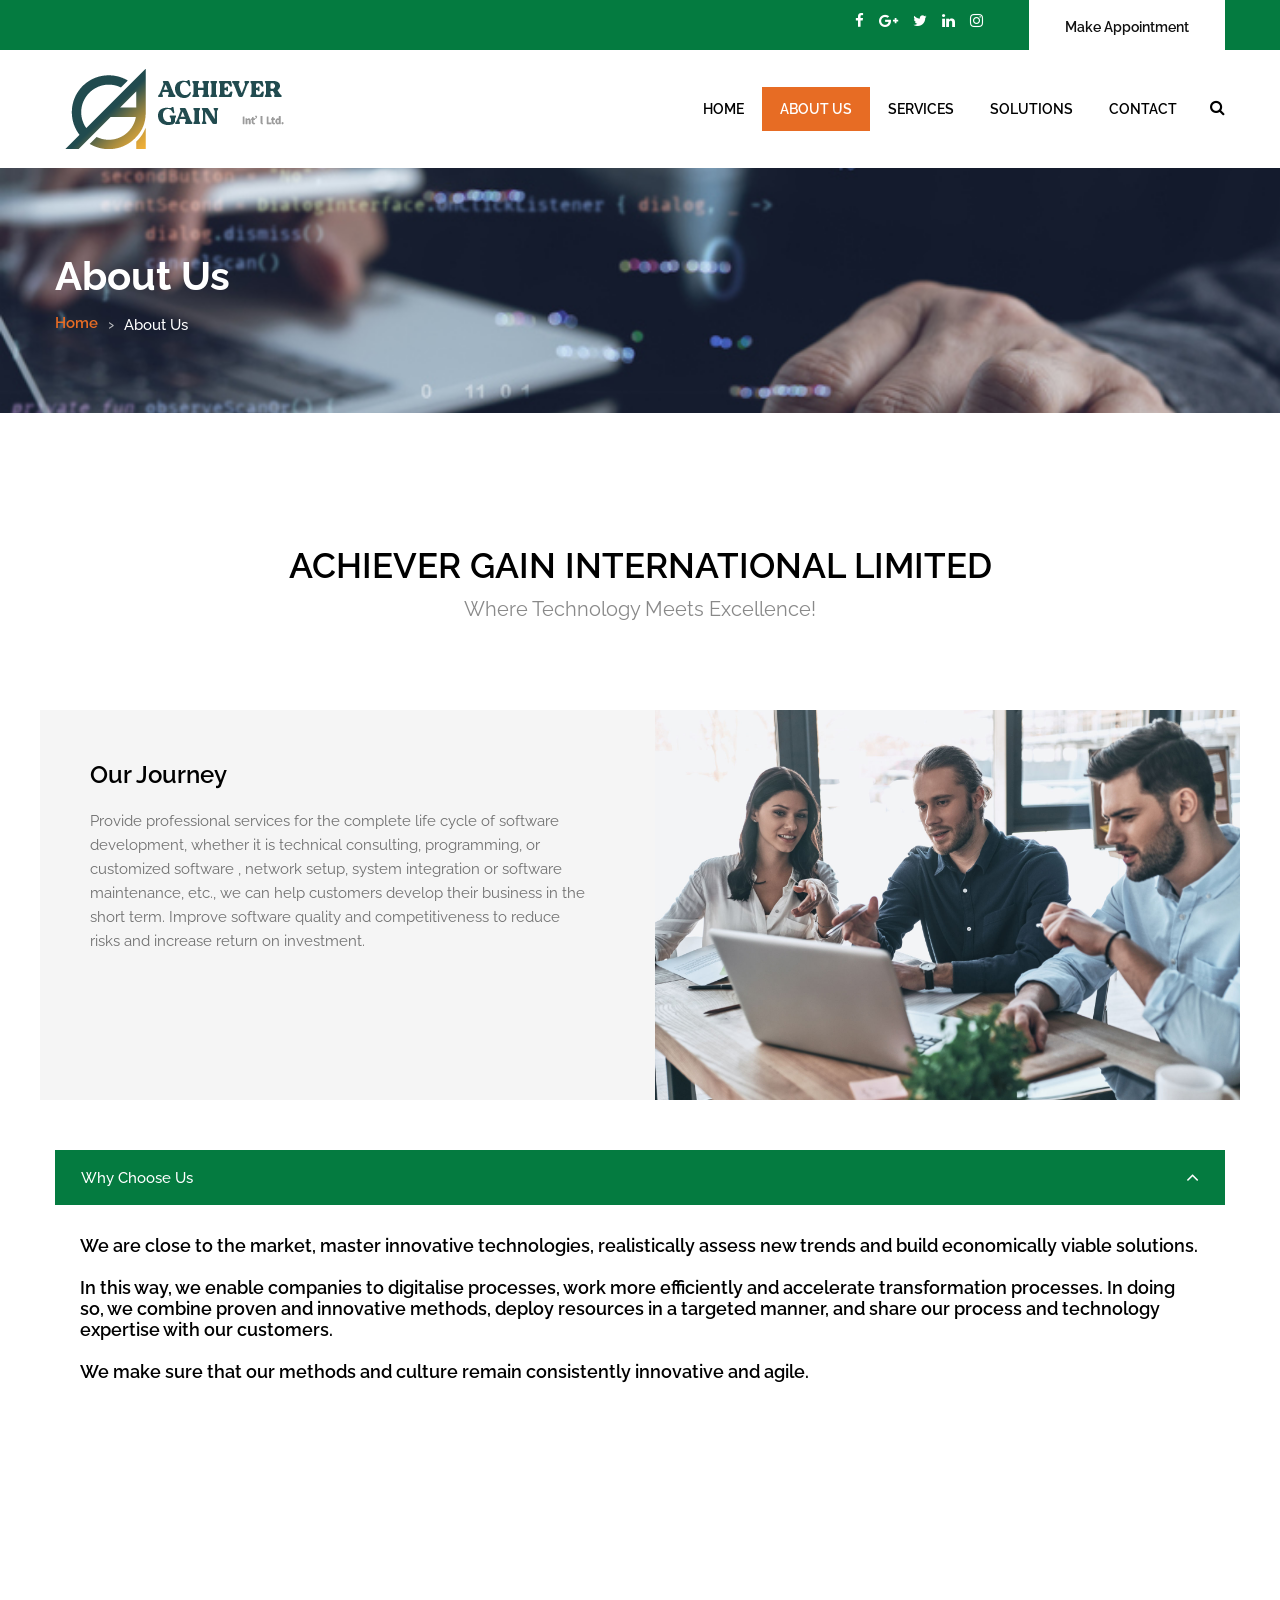
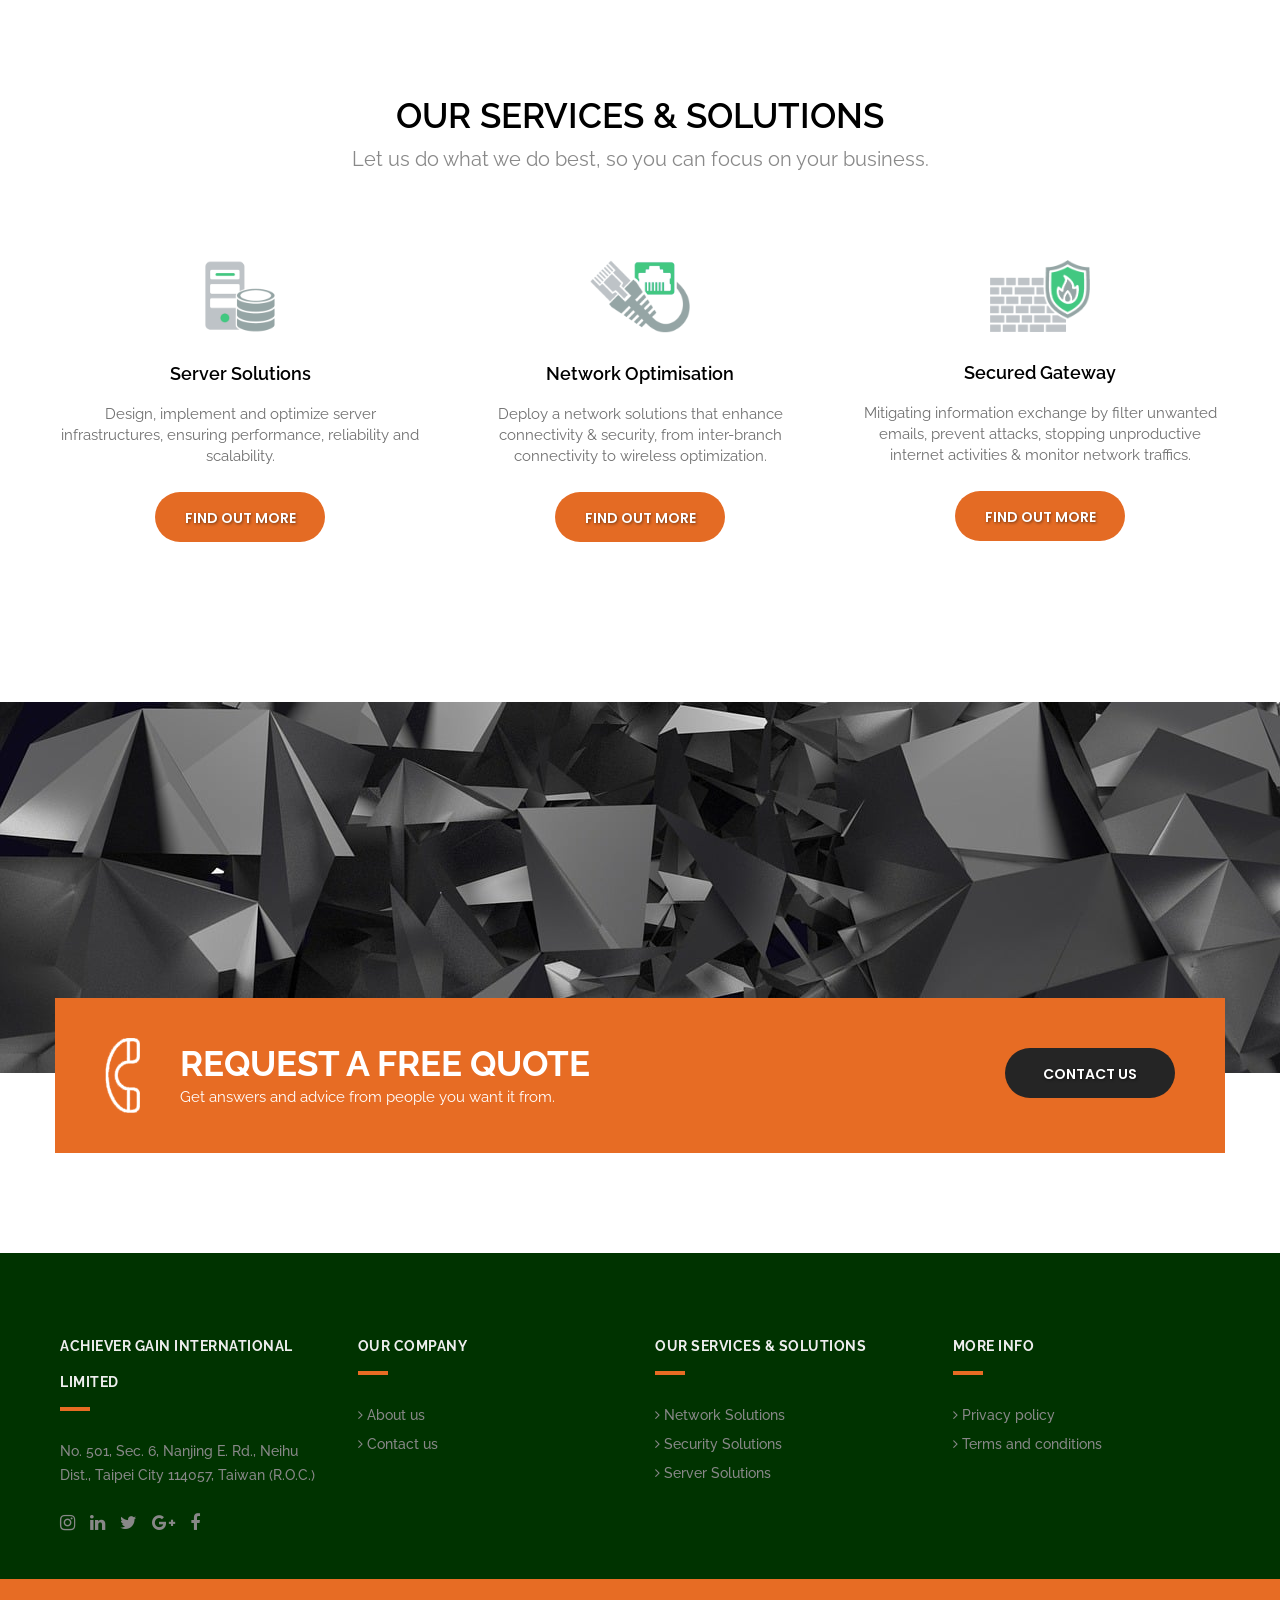
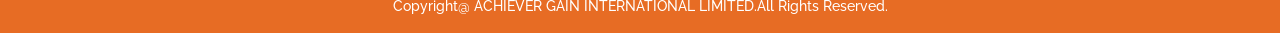
==== commit aa7e425a: "調整小地方" ====
--- a/it_about.html
+++ b/it_about.html
@@ -9,7 +9,7 @@
 	<meta name="viewport" content="width=device-width, initial-scale=1">
 	<meta name="viewport" content="initial-scale=1, maximum-scale=1">
 	<!-- site metas -->
-	<title>GTN - Where Technology Meets Excellence</title>
+	<title>ACHIEVER GAIN - Where Technology Meets Excellence</title>
 	<meta name="keywords" content="">
 	<meta name="description" content="">
 	<meta name="author" content="">
@@ -160,7 +160,7 @@
 										<div class="panel-heading">
 											<p class="panel-title">
 												<a data-toggle="collapse" data-parent="#accordion" href="#collapseOne"
-													class="" aria-expanded="true">
+													class="" aria-expanded="true" style="pointer-events: none;">
 													<!-- <i class="fa fa-bar-chart" aria-hidden="true"></i> -->
 													Why Choose Us
 													<i class="fa fa-angle-down"></i>
--- a/css/style.css
+++ b/css/style.css
@@ -769,7 +769,6 @@
     margin: 20px auto 0;
     width: 80px;
     height: 5px;
-    background: #E76C24;
 }
 
 .main_heading.text_align_left::after {
